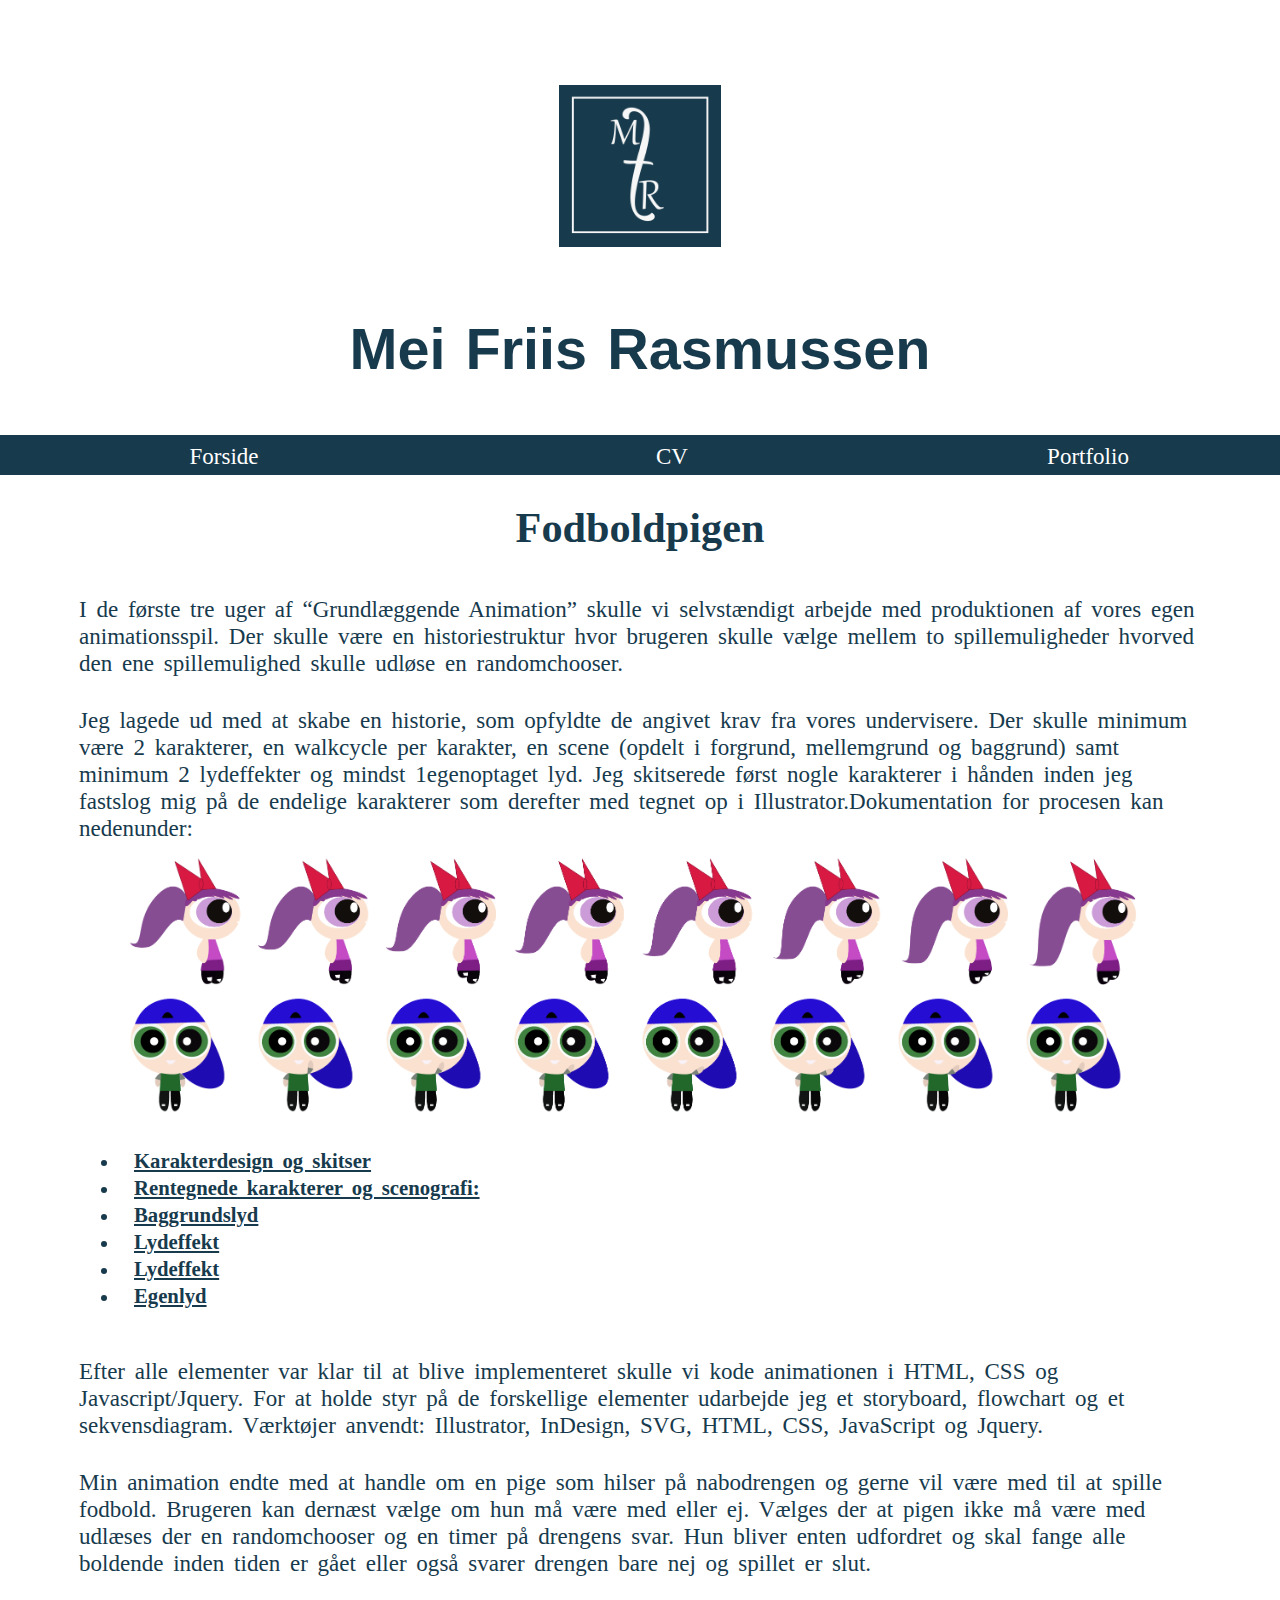
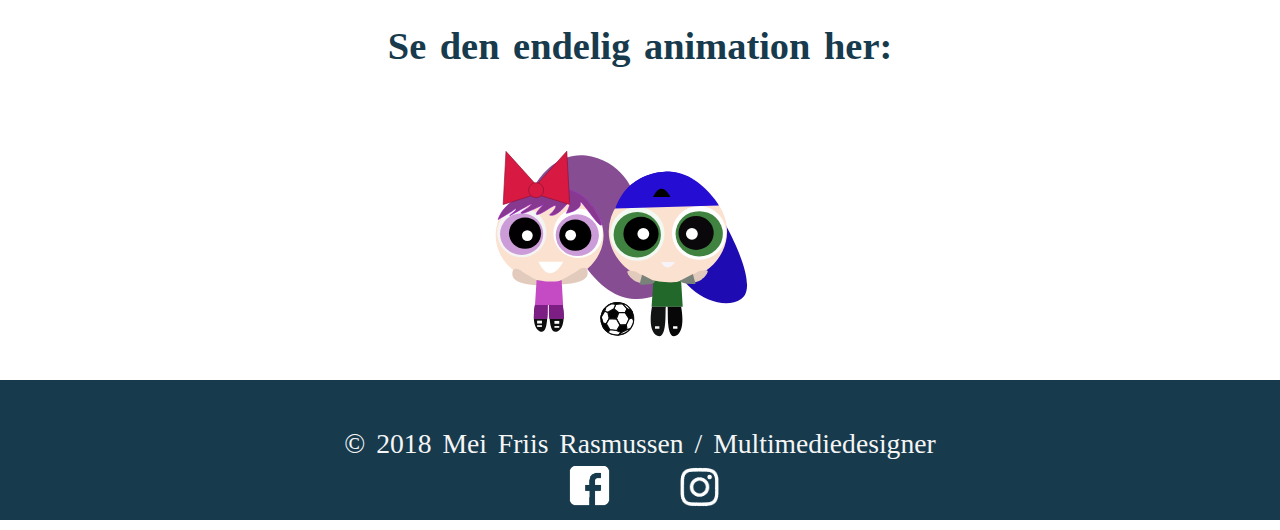
==== animation.html @ e2d02af9 "cph" ====
<!DOCTYPE html>
<html lang="DA">

<head>
    <meta charset="utf-8">
    <meta name="viewport" content="width=device-width, initial-scale=1.0">
    <title>KEA:PORTFOLIO</title>
    <link rel="stylesheet" href="stylesheet.css">




    <link rel="apple-touch-icon" sizes="180x180" href="/apple-touch-icon.png">
    <link rel="icon" type="image/png" sizes="32x32" href="favicons/favicon-32x32.png">
    <link rel="icon" type="image/png" sizes="16x16" href="favicons/favicon-16x16.png">
    <link rel="manifest" href="/manifest.json">
    <link rel="mask-icon" href="/safari-pinned-tab.svg" color="#5bbad5">
    <meta name="theme-color" content="#ffffff">


</head>



<body>

    <header>


        <div class="logo">

            <img src="img/Logo.png" alt="ikon">

        </div>

        <div class="title">
            <h1>Mei Friis Rasmussen </h1>

        </div>



        <div class="navbar">
            <a href="index.html">Forside</a>
            <a href="cv.html">CV</a>
            <div id="portfolio1">
                <a href="portfolio.html">  <button class="portbtn">Portfolio
                </button>
</a>
                <div class="port_content">
                    <a href="html.html"> Stilartsite</a>
                    <a href="virksomhed.html">Virksomhedsvideo </a>
                    <a href="redesign.html">Redesign</a>
                    <a href="cph.html">CPH DOX</a>
                    <a href="animation.html">Animation</a>
                    <a href="sexogsamfund.html">Sex Og Samfund</a>
                    <a href="ux.html">KEAFRIDAY</a>
                    <a href="Republikken.html">Republikken</a>


                </div>
            </div>
        </div>



        <div class="dropdown">
            <button class="dropbtn"> <img src ="img/dropdown.svg" alt="knap"></button>
            <div class="dropdown-content">

                <a href="index.html">Forside </a>
                <a href="cv.html">CV</a>
                <a href="portfolio.html"> Portfolio</a>

                <a href="html.html"> Stilartsite</a>
                <a href="virksomhed.html"> Virksomhedsvideo</a>

                <a href="cph.html"> CPH DOX: EVERYDAY</a>
                <a href="animation.html"> Animation</a>
                <a href="sexogsamfund.html"> Sex og Samfund</a>
                <a href="ux.html"> KEA FRIDAY</a>
                <a href="Republikken.html"> Republikken</a>



            </div>
        </div>
    </header>





    <section id="animation">

        <h1> Fodboldpigen </h1>
        <div class="animationtekst">
            <p> I de første tre uger af “Grundlæggende Animation” skulle vi selvstændigt arbejde med produktionen af vores egen animationsspil. Der skulle være en historiestruktur hvor brugeren skulle vælge mellem to spillemuligheder hvorved den ene spillemulighed skulle udløse en randomchooser.
            </p>

            <p> Jeg lagede ud med at skabe en historie, som opfyldte de angivet krav fra vores undervisere. Der skulle minimum være 2 karakterer, en walkcycle per karakter, en scene (opdelt i forgrund, mellemgrund og baggrund) samt minimum 2 lydeffekter og mindst 1egenoptaget lyd. Jeg skitserede først nogle karakterer i hånden inden jeg fastslog mig på de endelige karakterer som derefter med tegnet op i Illustrator.Dokumentation for procesen kan nedenunder:


            </p>

            <div class="spritesheet">

                <img src="animation/walk.png" alt="pige">
                <img src="animation/walk1.png" alt="dreng">


            </div>


            <div class="liste">
                <ul>
                    <li> <a href="animation/karakterdesign.pdf" target="_blank"><b> Karakterdesign og skitser</b>
                    </a> </li>


                    <li> <a href="animation/scene.pdf" target="_blank"><b> Rentegnede karakterer og scenografi:</b>
                    </a> </li>

                    <li> <a href="animation/baggrundslyd-.mp3" target="_blank"><b>Baggrundslyd</b></a></li>

                    <li>
                        <a href="animation/cry.mp3" target="_blank">  <b>Lydeffekt</b></a> </li>

                    <li>
                        <a href="animation/yay.mp3" target="_blank">  <b>Lydeffekt</b></a>
                    </li>
                    <li>
                        <a href="animation/heji.wav" target="_blank">  <b>Egenlyd</b></a>

                    </li>
                </ul>


            </div>


            <p> Efter alle elementer var klar til at blive implementeret skulle vi kode animationen i HTML, CSS og Javascript/Jquery. For at holde styr på de forskellige elementer udarbejde jeg et storyboard, flowchart og et sekvensdiagram. Værktøjer anvendt: Illustrator, InDesign, SVG, HTML, CSS, JavaScript og Jquery.
            </p>

            <p> Min animation endte med at handle om en pige som hilser på nabodrengen og gerne vil være med til at spille fodbold. Brugeren kan dernæst vælge om hun må være med eller ej. Vælges der at pigen ikke må være med udlæses der en randomchooser og en timer på drengens svar. Hun bliver enten udfordret og skal fange alle boldende inden tiden er gået eller også svarer drengen bare nej og spillet er slut.
            </p>
        </div>



        <div class="finalanimation">

            <h2> Se den endelig animation her:</h2>
            <a href="http://meifriis.com/kea/02-animation/020304/" target="_blank">              <img src="animation/ani.svg" alt="animation">
  </a>







        </div>

    </section>

    <footer>
        <div class="content_box navn">
            <p>© 2018 Mei Friis Rasmussen / Multimediedesigner</p>
        </div>
        <div class="content_box facebook"><a href="https://www.facebook.com/MeiFriisRasmussen" target="_blank">
                    <img alt="facebook" src="img/facebook.png">
                </a></div>
        <div class="content_box instagram"> <a href="https://www.instagram.com/Meifriis/" target="_blank">
                    <img alt="instagram" src="img/insta.png">
                </a></div>

    </footer>
</body>

</html>
---- stylesheet.css ----
* {
    box-sizing: border-box;
}

body {
    margin: 0;
    padding: 0;
    font-family: 'Rokkitt', serif;
    font-size: 1.2em;
    word-spacing: 4px;
    color: #173a4d;
}


.title h1 {
    height: auto;
    text-align: center;
    color: #173a4d;
    font-family: 'Playball',
    sans-serif;
    font-size: 3em;
    padding: 15px;

}

.logo {
    margin-top: 70px;
}

.logo img {
    width: 15%;
    margin: 0 auto;
    display: block;
    padding: 15px;
}



/******MENU************/

.navbar {
    overflow: hidden;
    background-color: #173a4d;
    font-family: 'Open Sans', sans-serif;
    display: flex;
    text-align: center;
    height: 40px;
}

.navbar a {
    float: left;
    font-size: 23px;
    color: white;
    text-align: center;
    padding: 14px 15px;
    text-decoration: none;
    width: 30vw;
    margin-top: -5px;
}

#portfolio1 {
    float: left;
    overflow: hidden;
}

.portbtn {
    margin-top: -60px;
}

#portfolio1 .portbtn {
    font-size: 23px;
    border: none;
    outline: none;
    color: white;
    padding: 14px 15px;
    background-color: inherit;
    font-family: 'Rokkitt', serif;


}

.navbar a:hover,
.portfolio1:hover .portbtn {
    background-color: #5d6f7d;

}

.port_content {
    display: none;
    position: absolute;
    background-color: #173a4d;
    z-index: 1;
    margin-top: 40px;
    margin-left: 100px;
}

.port_content a {
    float: none;
    color: whitesmoke;
    padding: 14px 16px;
    text-decoration: none;
    display: block;
    text-align: left;
    width: 20.6vw;
}

.port_content a:hover {
    background-color: #5d6f7d;
}

#portfolio1:hover .port_content {
    display: block;
}


/*-------- DROPDOWN ---------- */

.dropdown-content {
    display: none;
    position: absolute;
    background-color: #ffffff;
    font-family: 'Rokkitt', serif;
    min-width: 160px;
    box-shadow: 0px 4px 8px 0px rgba(0, 0, 0, 0.2);
    padding: 12px 16px;
    z-index: 1;
}


/* Style The Dropdown Button */

.dropbtn {
    background-color: #173a4d;
    padding: 16px;
    font-size: 16px;
    cursor: pointer;
}


/* The container <div> - needed to position the dropdown content */

.dropdown {
    position: relative;
    display: inline-block;
}


/* Dropdown Content (Hidden by Default) */

.dropdown-content {
    display: none;
    position: absolute;
    background-color: #ffffff;
    min-width: 160px;
    z-index: 1;


}


/* Links inside the dropdown */

.dropdown-content a {
    color: black;
    padding: 12px 16px;
    display: block;

}


/* Change color of dropdown links on hover */

.dropdown-content a:hover {
    background-color: #ffffff
}


/* Show the dropdown menu on hover */

.dropdown:hover .dropdown-content {
    display: block;
}


/* Change the background color of the dropdown button when the dropdown content is shown */

.dropdown:hover .dropbtn {
    background-color: #173a4d;
}




/*--------- NAVIGATION MENU -------*/

/*--------- DROPDOWN MENU ----------*/

.dropbtn {
    background-color: #173a4d;
    color: white;
    padding: 16px;
    width: 113px;
    border: none;
    cursor: pointer;
    font-size: 1.5em;
    text-align: left;
    font-family: 'Rokkitt', serif;
}



/*------ DROPDOWN CONTAINER -------*/

.dropdown {
    position: fixed;
    display: inline-block;
    width: 100%;
    top: 0;
    background-color: #173a4d;
    z-index: 1;
}

.dropdown ul {
    background-color: #173a4d;
    list-style-type: none;
    text-align: left;
}


/*-------- DROPDOWN INDHOLD -------*/

.dropdown-content {
    display: none;
    position: absolute;
    background-color: #173a4d;
    min-width: 100px;
    z-index: 1;
}

.dropdown-content a {
    color: #ffffff;
    padding: 10px;
    width: 200px;
    display: block;
}

.dropdown-content a:hover {
    background-color: #ffffff;
    color: #5d6f7d;
}

.dropdown:hover .dropdown-content {
    display: block;
}

/*-------- Media Queries ---------- */

@media all and (max-width: 824px) {
    .navbar {
        display: none;
    }

}

v @media all and (max-width: 824px) {
    nav ul {
        display: none;
    }
    nav select {
        display: inline-block;
    }
    body {
        margin-top: 80px;
    }
}

@media all and (min-width: 828px) {
    .dropdown {
        display: none;
    }
}

/*******logo********/

@media all and (max-width: 928px) {
    .logo img {
        width: 50%;
    }
}

@media all and (max-width: 400px) {
    .logo img {
        width: 50%;
    }
}


/********************FOOTER**********/

footer,
footer p {
    background-color: #173a4d;
    text-align: center;
    color: whitesmoke;
    font-family: 'Rokkitt', serif;
    font-size: 1.2em;
    padding: 10px;

}


footer {
    display: flex;
    flex-wrap: wrap;
    justify-content: center;
    width: 100%;
    height: 100%;
}

.facebook img {
    width: 7%;
}

.instagram img {
    width: 10%;
}

.content_box {
    height: 60px;
}

.facebook {
    flex-grow: 1;
    flex-basis: 100px;
    text-align: right;
    margin-left: 10px;
    width: 49%;
    padding: 15px;
}

.navn {
    width: 100%;
}

.instagram {
    flex-grow: 1;
    flex-basis: 100px;
    text-align: left;
    margin-right: 10px;
    width: 49%;
    padding: 15px;
}

/************************* CV********************'****/

.cv {
    display: flex;
    flex-wrap: wrap;
    color: #173a4d;
}

.ommig {
    flex-grow: 1;
    flex-basis: 300px;
    color: #173a4d;
    padding: 15px;

}


.ommig p,
h2 {
    font-family: 'Rokkitt', serif;
    font-size: 1.2em;
    word-spacing: 4px;
    background-color: white;
    color: #173a4d;
    text-align: left;

}

.mig {
    flex-grow: 1;
    flex-basis: 300px;
}

.mig img {
    width: 50%;
    border-top-right-radius: 20em;
    border-bottom-right-radius: 20em;
    border-top-left-radius: 20em;
    border-bottom-left-radius: 20em;
    padding: 15px;
    display: block;
    margin: 0 auto;
}


.tidslinje img {
    width: 50%;
    margin: 0 auto;
    display: block;
    padding: 15px;
}

/********************Portfolio***************/

#portfoliomappe h1 {
    font-family: 'Rokkitt', serif;
    font-size: 2.2em;
    word-spacing: 4px;
    text-align: center;
    width: 100%;
}


.portflex {
    display: flex;
    flex-wrap: wrap;
}

.portflex a {
    flex-grow: 1;
    flex-basis: 300px;
}

.portflex img {
    width: 100%;
    transition: all 0.5s ease;
    padding: 15px;

}

.portflex img:hover {
    transform: scale(1.1);
}

/********WEBDESIGN********/

#splash h1 {
    text-align: center;
    font-size: 2.2em;
}

.moodboards {
    display: flex;
    flex-wrap: wrap;
}

.mood img {
    width: 40vw;
    margin: 0 auto;
    display: block;

}

.mood {
    flex-grow: 1;
    flex-basis: 400px;
    padding: 15px;
}

.mood2 img {
    width: 40vw;
    margin: 0 auto;
    display: block;
}

.mood2 {
    flex-grow: 1;
    flex-basis: 400px;
    padding: 15px;
}

b {
    font-family: 'Rokkitt', serif;
    font-size: 0.9em;
    word-spacing: 4px;
}


.del1 {
    width: 100%;
}


.del1 p {
    margin: auto;
    padding: 15px;
    font-size: 1.2em;
    width: 90%;

}

.del2 {
    width: 100%;
}


.del2 p {
    margin: auto;
    padding: 15px;
    font-size: 1.2em;
    width: 90%;

}

.styletile img {
    width: 60%;
    margin: 0 auto;
    display: block;
    padding: 15px;
}


.final h2 {
    text-align: center;
    font-size: 2em;
}

.final {
    transition: all 0.2s ease;

}

.final img {
    width: 25%;
    margin: 0 auto;
    display: block;
    padding: 15px;
}


.final img:hover {
    transform: scale(1.1);
}



/**********VIDEO************/

#pilotprojekt h2 {
    text-align: center;
    font-family: 'Rokkitt', serif;
    font-size: 2.2em;
    word-spacing: 4px;
}

.video {
    width: 100%;
}

.video p {
    text-align: justify;
    font-family: 'Rokkitt', serif;
    word-spacing: 4px;
    font-size: 1.2em;
    width: 90%;
    margin: auto;
    padding: 15px;

}

.veneklinikken {
    width: 100%;
    height: 100%;
    text-align: center;
    padding: 15px;

}

@media all and (max-width: 624px) {
    .veneklinikken iframe {
        width: 100%;
        height: 58.2vw;
    }

}

/********** REDESIGN*********/

.flex_redesign {
    display: flex;
    flex-wrap: ;
}

#redesign h1 {
    text-align: center;
    font-size: 2.2em;
}


.redesign {
    width: 100%;
}

.redesign p,
a {
    text-align: inherit;
    color: #173a4d;
    font-family: 'Rokkitt', serif;
    font-size: 1.2em;
    word-spacing: 4px;
    width: 90%;
    margin: auto;
    padding: 15px;


}

.re_styletile {
    text-align: center;
}


.com h2 {
    text-align: center;
    font-family: 'Rokkitt', serif;
    font-size: 2em;
    word-spacing: 4px;

}


.com img {
    width: 25%;
    display: block;
    margin: 0 auto;
    transition: all 0.2s ease;
    padding: 15px;

}

.com img:hover {
    transform: scale(1.1);
}



/***********CPH DOX**********/

.cphlogo img {
    margin: 0 auto;
    display: block;
    width: 45%;
}

.cphtekst {
    width: 100%;
}

.cphtekst p {
    font-family: 'Rokkitt', serif;
    font-size: 1.2em;
    word-spacing: 4px;
    width: 90%;
    margin: auto;
    padding: 15px;


}

.cphdox {
    text-align: center;
    padding: 15px;
}

.cphdox {
    width: 100%;
    height: 100%;
    text-align: center;
    padding: 15px;

}

@media all and (max-width: 624px) {
    .cphdox iframe {
        width: 100%;
        height: 58.2vw;
    }

}

/***********ANIMATON******************/

#animation h1 {
    font-size: 2.2em;
    text-align: center;
}

a {
    text-align: center;
}

.animationtekst {
    width: 100%;
}


.spritesheet img {
    width: 80%;
    margin: 0 auto;
    display: block;
}

.liste {
    width: 100%;
}

.liste {
    width: 90%;
    margin: auto;
    padding: 15px;
}

.animationtekst p {
    width: 90%;
    margin: auto;
    font-size: 1.2em;
    padding: 15px;
}

.finalanimation h2 {
    text-align: center;
    font-size: 2em;
}

.finalanimation img {
    margin: 0 auto;
    display: block;
    transition: all 0.2s ease;
    padding: 15px;
    width: 25%;

}


.finalanimation img:hover {
    transform: scale(1.1);
}


/******SEX OG SAMFUND******/

.privatsnak img {
    margin: 0 auto;
    display: block;
    width: 20%;
    padding: 15px;
}


.stekst {
    width: 100%;
}

.stekst p {
    width: 90%;
    margin: auto;
    font-size: 1.2em;
    padding: 15px;
}

.ssfinal img {
    width: 20%;
    margin: 0 auto;
    display: block;
    transition: all 0.2s ease;


}

.ssfinal h2 {
    text-align: center;
    font-size: 1.9em;
}

.ssfinal img:hover {
    transform: scale(1.1);



}
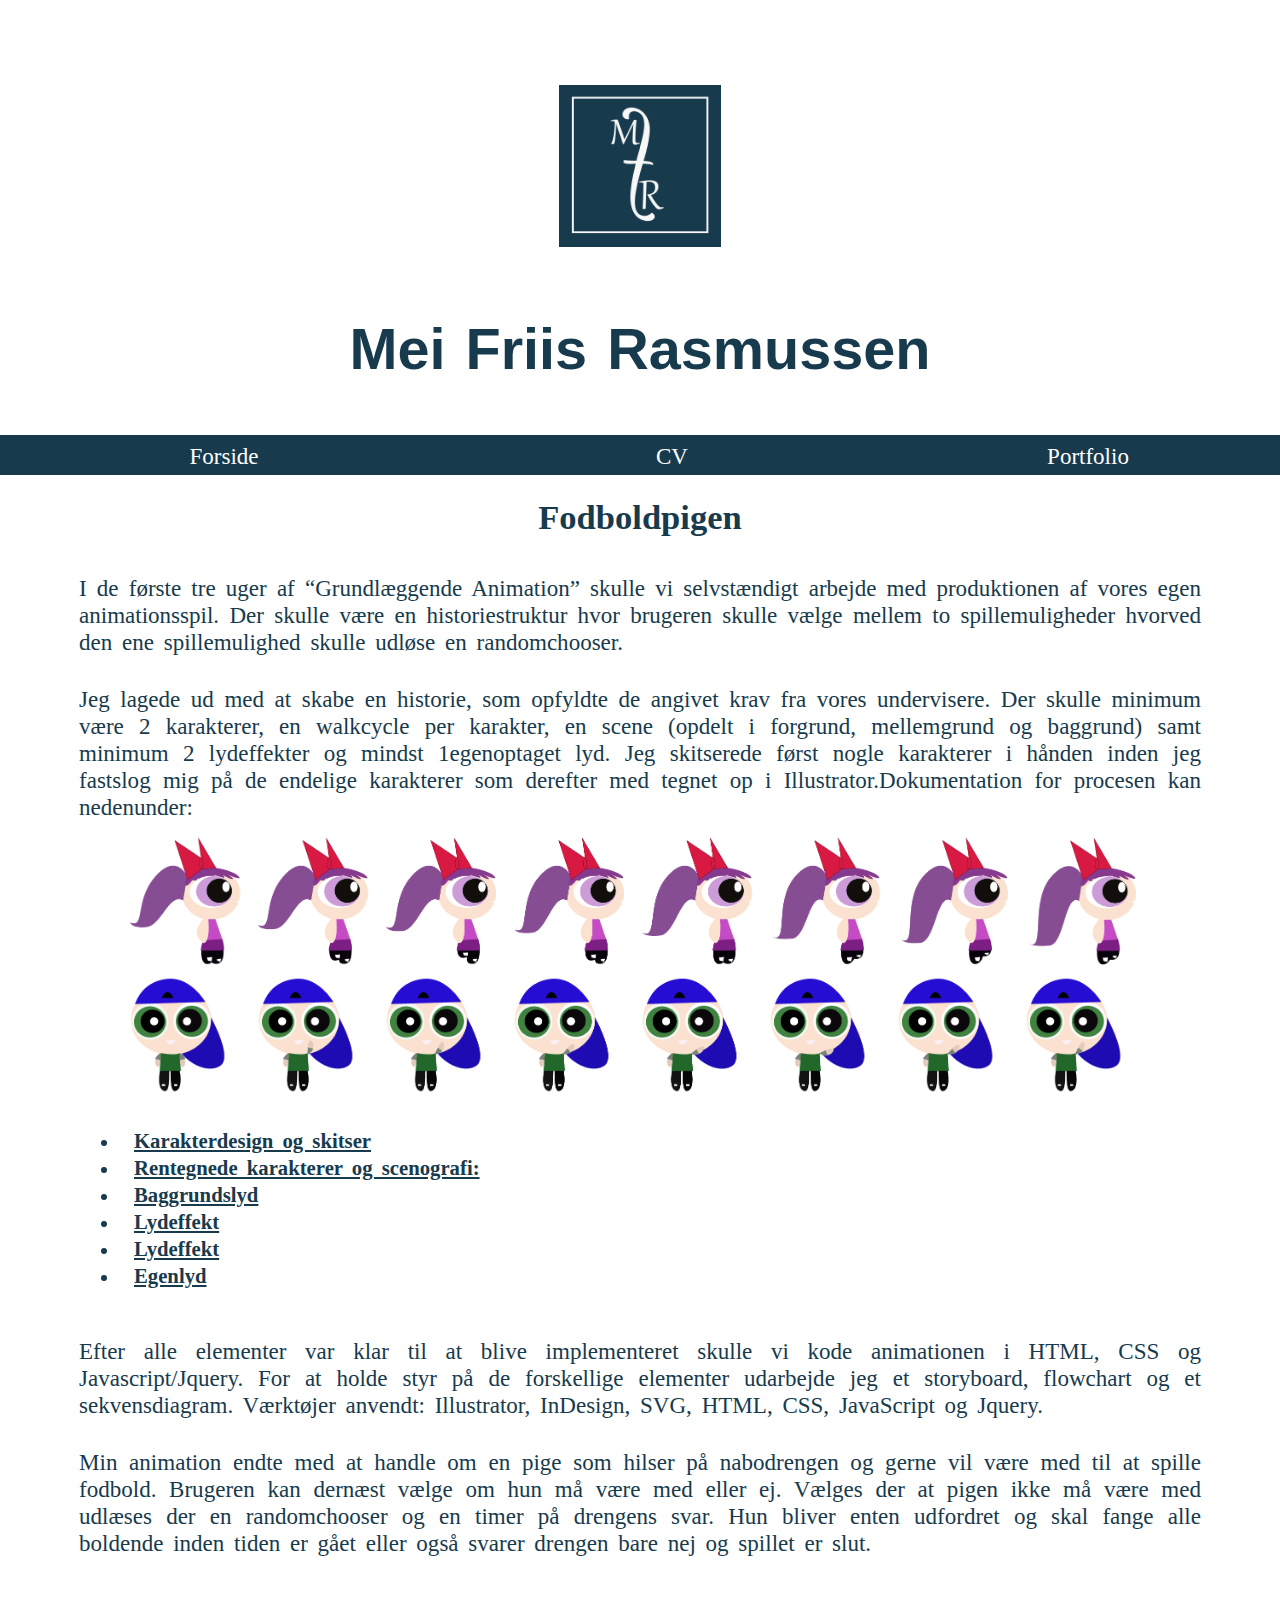
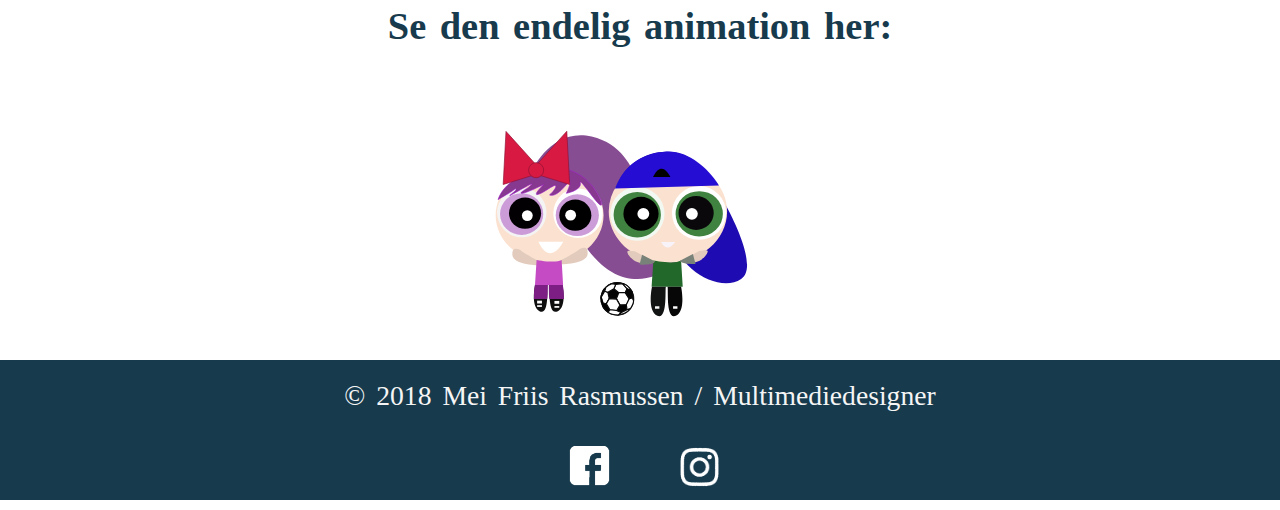
==== commit fd039dcf: "menu" ====
--- a/animation.html
+++ b/animation.html
@@ -42,11 +42,10 @@
 
         <div class="navbar">
             <a href="index.html">Forside</a>
-            <a href="cv.html">CV</a>
+            <a href="index.html#cv">CV</a>
             <div id="portfolio1">
-                <a href="portfolio.html">  <button class="portbtn">Portfolio
-                </button>
-</a>
+                <a href="index.html#portfoliomappe">  <button class="portbtn">Portfolio
+                </button></a>
                 <div class="port_content">
                     <a href="html.html"> Stilartsite</a>
                     <a href="virksomhed.html">Virksomhedsvideo </a>
@@ -69,8 +68,8 @@
             <div class="dropdown-content">
 
                 <a href="index.html">Forside </a>
-                <a href="cv.html">CV</a>
-                <a href="portfolio.html"> Portfolio</a>
+                <a href="index.html#cv">CV</a>
+                <a href="index.html#portfoliomappe"> Portfolio</a>
 
                 <a href="html.html"> Stilartsite</a>
                 <a href="virksomhed.html"> Virksomhedsvideo</a>
@@ -86,8 +85,6 @@
             </div>
         </div>
     </header>
-
-
 
 
 
--- a/stylesheet.css
+++ b/stylesheet.css
@@ -10,6 +10,42 @@
     word-spacing: 4px;
     color: #173a4d;
 }
+
+/************ FONT*************/
+
+p {
+    text-align: justify;
+    font-family: 'Rokkitt', serif;
+    word-spacing: 4px;
+    font-size: 1.2em;
+    width: 90%;
+    margin: auto;
+    padding: 15px;
+}
+
+
+h1 {
+    font-family: 'Rokkitt', serif;
+    font-size: 1.8em;
+    text-align: center;
+    width: 100%;
+}
+
+
+h2 {
+    font-family: 'Rokkitt', serif;
+    font-size: 2em;
+    text-align: center;
+    width: 100%;
+}
+
+h3 {
+    font-family: 'Rokkitt', serif;
+    font-size: 1.7em;
+    text-align: center;
+    width: 100%;
+}
+
 
 
 .title h1 {
@@ -22,6 +58,30 @@
     padding: 15px;
 
 }
+
+
+
+b {
+    font-family: 'Rokkitt', serif;
+    font-size: 0.9em;
+    word-spacing: 4px;
+}
+
+
+
+a {
+    text-align: inherit;
+    color: #173a4d;
+    font-family: 'Rokkitt', serif;
+    font-size: 1.2em;
+    word-spacing: 4px;
+    width: 90%;
+    margin: auto;
+    padding: 15px;
+}
+
+
+/******LOGO***********/
 
 .logo {
     margin-top: 70px;
@@ -295,6 +355,7 @@
 }
 
 
+
 /********************FOOTER**********/
 
 footer,
@@ -305,7 +366,6 @@
     font-family: 'Rokkitt', serif;
     font-size: 1.2em;
     padding: 10px;
-
 }
 
 
@@ -351,6 +411,9 @@
     padding: 15px;
 }
 
+
+
+
 /************************* CV********************'****/
 
 .cv {
@@ -368,24 +431,14 @@
 }
 
 
-.ommig p,
-h2 {
-    font-family: 'Rokkitt', serif;
-    font-size: 1.2em;
-    word-spacing: 4px;
-    background-color: white;
-    color: #173a4d;
-    text-align: left;
-
-}
-
 .mig {
     flex-grow: 1;
     flex-basis: 300px;
+    padding-top: 100px;
 }
 
 .mig img {
-    width: 50%;
+    width: 60%;
     border-top-right-radius: 20em;
     border-bottom-right-radius: 20em;
     border-top-left-radius: 20em;
@@ -403,6 +456,8 @@
     padding: 15px;
 }
 
+
+
 /********************Portfolio***************/
 
 #portfoliomappe h1 {
@@ -435,12 +490,9 @@
     transform: scale(1.1);
 }
 
+
+
 /********WEBDESIGN********/
-
-#splash h1 {
-    text-align: center;
-    font-size: 2.2em;
-}
 
 .moodboards {
     display: flex;
@@ -451,7 +503,6 @@
     width: 40vw;
     margin: 0 auto;
     display: block;
-
 }
 
 .mood {
@@ -472,38 +523,17 @@
     padding: 15px;
 }
 
-b {
-    font-family: 'Rokkitt', serif;
-    font-size: 0.9em;
-    word-spacing: 4px;
-}
-
 
 .del1 {
     width: 100%;
 }
 
 
-.del1 p {
-    margin: auto;
-    padding: 15px;
-    font-size: 1.2em;
-    width: 90%;
-
-}
 
 .del2 {
     width: 100%;
 }
 
-
-.del2 p {
-    margin: auto;
-    padding: 15px;
-    font-size: 1.2em;
-    width: 90%;
-
-}
 
 .styletile img {
     width: 60%;
@@ -512,12 +542,6 @@
     padding: 15px;
 }
 
-
-.final h2 {
-    text-align: center;
-    font-size: 2em;
-}
-
 .final {
     transition: all 0.2s ease;
 
@@ -536,29 +560,10 @@
 }
 
 
-
 /**********VIDEO************/
 
-#pilotprojekt h2 {
-    text-align: center;
-    font-family: 'Rokkitt', serif;
-    font-size: 2.2em;
-    word-spacing: 4px;
-}
-
 .video {
     width: 100%;
-}
-
-.video p {
-    text-align: justify;
-    font-family: 'Rokkitt', serif;
-    word-spacing: 4px;
-    font-size: 1.2em;
-    width: 90%;
-    margin: auto;
-    padding: 15px;
-
 }
 
 .veneklinikken {
@@ -577,6 +582,8 @@
 
 }
 
+
+
 /********** REDESIGN*********/
 
 .flex_redesign {
@@ -584,43 +591,13 @@
     flex-wrap: ;
 }
 
-#redesign h1 {
-    text-align: center;
-    font-size: 2.2em;
-}
-
-
 .redesign {
     width: 100%;
 }
 
-.redesign p,
-a {
-    text-align: inherit;
-    color: #173a4d;
-    font-family: 'Rokkitt', serif;
-    font-size: 1.2em;
-    word-spacing: 4px;
-    width: 90%;
-    margin: auto;
-    padding: 15px;
-
-
-}
-
 .re_styletile {
     text-align: center;
 }
-
-
-.com h2 {
-    text-align: center;
-    font-family: 'Rokkitt', serif;
-    font-size: 2em;
-    word-spacing: 4px;
-
-}
-
 
 .com img {
     width: 25%;
@@ -628,7 +605,6 @@
     margin: 0 auto;
     transition: all 0.2s ease;
     padding: 15px;
-
 }
 
 .com img:hover {
@@ -649,16 +625,6 @@
     width: 100%;
 }
 
-.cphtekst p {
-    font-family: 'Rokkitt', serif;
-    font-size: 1.2em;
-    word-spacing: 4px;
-    width: 90%;
-    margin: auto;
-    padding: 15px;
-
-
-}
 
 .cphdox {
     text-align: center;
@@ -681,12 +647,9 @@
 
 }
 
+
+
 /***********ANIMATON******************/
-
-#animation h1 {
-    font-size: 2.2em;
-    text-align: center;
-}
 
 a {
     text-align: center;
@@ -713,17 +676,6 @@
     padding: 15px;
 }
 
-.animationtekst p {
-    width: 90%;
-    margin: auto;
-    font-size: 1.2em;
-    padding: 15px;
-}
-
-.finalanimation h2 {
-    text-align: center;
-    font-size: 2em;
-}
 
 .finalanimation img {
     margin: 0 auto;
@@ -740,6 +692,8 @@
 }
 
 
+
+
 /******SEX OG SAMFUND******/
 
 .privatsnak img {
@@ -754,30 +708,81 @@
     width: 100%;
 }
 
-.stekst p {
-    width: 90%;
-    margin: auto;
-    font-size: 1.2em;
-    padding: 15px;
-}
+
 
 .ssfinal img {
     width: 20%;
     margin: 0 auto;
     display: block;
     transition: all 0.2s ease;
-
-
-}
-
-.ssfinal h2 {
-    text-align: center;
-    font-size: 1.9em;
 }
 
 .ssfinal img:hover {
     transform: scale(1.1);
-
-
-
-}
+}
+
+
+/******KEAFRIDAY******/
+
+.keaapp img {
+    width: 70%;
+    margin: 0 auto;
+    display: block;
+}
+
+
+.finalkea img {
+    width: 100%;
+    margin: 0 auto;
+    display: block;
+    padding: 15px;
+    transition: all 0.2s ease;
+}
+
+.finalkea img:hover {
+    transform: scale(1.1);
+}
+
+.finalkea {
+    width: 10%;
+    margin: 0 auto;
+    display: block;
+}
+
+
+
+/*************REPUBLIKKEN*******/
+
+.republikken img {
+    width: 10%;
+    margin: 0 auto;
+    display: block;
+
+}
+
+
+.flexrep {
+    display: flex;
+    flex-wrap: wrap;
+}
+
+.flexrep img {
+    flex-basis: 300px;
+    flex-grow: 1;
+    width: 10%;
+    height: 100%;
+
+}
+
+.finallapp img {
+    margin: 0 auto;
+    display: block;
+    width: 10%;
+    transition: all 0.2s ease;
+
+
+}
+
+.finallapp img:hover {
+    transform: scale(1.1);
+}
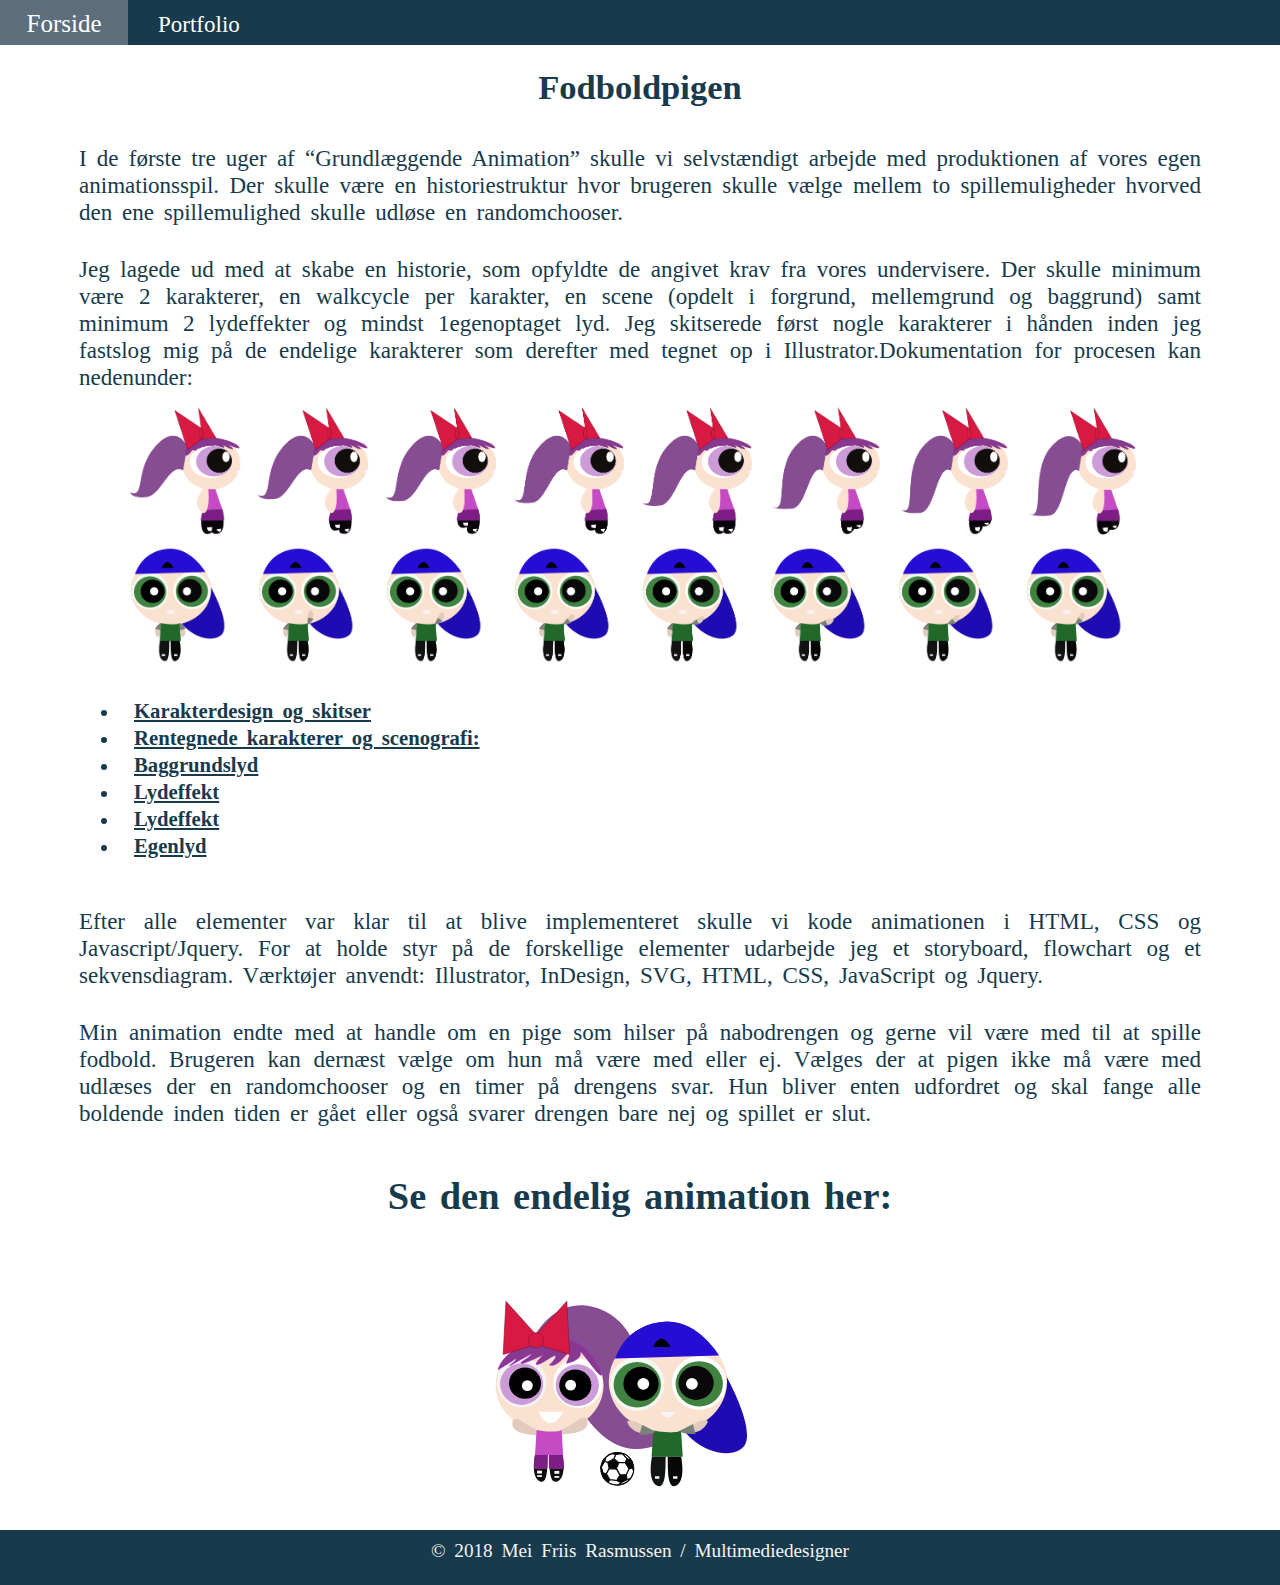
==== commit 58f505f9: "menu" ====
--- a/animation.html
+++ b/animation.html
@@ -27,25 +27,14 @@
     <header>
 
 
-        <div class="logo">
-
-            <img src="img/Logo.png" alt="ikon">
-
-        </div>
-
-        <div class="title">
-            <h1>Mei Friis Rasmussen </h1>
-
-        </div>
-
-
 
         <div class="navbar">
+
             <a href="index.html">Forside</a>
-            <a href="index.html#cv">CV</a>
             <div id="portfolio1">
                 <a href="index.html#portfoliomappe">  <button class="portbtn">Portfolio
-                </button></a>
+                </button>
+</a>
                 <div class="port_content">
                     <a href="html.html"> Stilartsite</a>
                     <a href="virksomhed.html">Virksomhedsvideo </a>
@@ -55,6 +44,7 @@
                     <a href="sexogsamfund.html">Sex Og Samfund</a>
                     <a href="ux.html">KEAFRIDAY</a>
                     <a href="Republikken.html">Republikken</a>
+                    <a href="mere.html"> Ekstra</a>
 
 
                 </div>
@@ -80,6 +70,7 @@
                 <a href="ux.html"> KEA FRIDAY</a>
                 <a href="Republikken.html"> Republikken</a>
 
+                <a href="mere.html"> Ekstra</a>
 
 
             </div>
@@ -161,18 +152,11 @@
 
     </section>
 
+
     <footer>
-        <div class="content_box navn">
-            <p>© 2018 Mei Friis Rasmussen / Multimediedesigner</p>
-        </div>
-        <div class="content_box facebook"><a href="https://www.facebook.com/MeiFriisRasmussen" target="_blank">
-                    <img alt="facebook" src="img/facebook.png">
-                </a></div>
-        <div class="content_box instagram"> <a href="https://www.instagram.com/Meifriis/" target="_blank">
-                    <img alt="instagram" src="img/insta.png">
-                </a></div>
+        © 2018 Mei Friis Rasmussen / Multimediedesigner
+    </footer>
 
-    </footer>
 </body>
 
 </html>
--- a/stylesheet.css
+++ b/stylesheet.css
@@ -81,41 +81,63 @@
 }
 
 
-/******LOGO***********/
-
-.logo {
-    margin-top: 70px;
-}
-
-.logo img {
-    width: 15%;
-    margin: 0 auto;
-    display: block;
-    padding: 15px;
-}
-
-
-
-/******MENU************/
+#splash img {
+    width: 100vw;
+    height: 48vw;
+    margin: 0 auto;
+    display: block;
+}
+
+
+
+/******MENU FORSIDE**********/
+
+.navbar1 {
+    overflow: hidden;
+    background-color: #173a4d;
+    display: flex;
+    height: 40px;
+    position: fixed;
+    width: 100%;
+}
+
+
+
+.navbar1 a {
+    font-size: 23px;
+    color: white;
+    text-align: center;
+    padding: 14px 15px;
+    text-decoration: none;
+    margin-top: -5px;
+}
+
+
+
+.navbar1 a:hover {
+    background-color: #5d6f7d;
+
+}
+
+
+/******MENU**********/
 
 .navbar {
     overflow: hidden;
     background-color: #173a4d;
-    font-family: 'Open Sans', sans-serif;
-    display: flex;
-    text-align: center;
-    height: 40px;
+    height: 45px;
+    flex-grow: 1;
+    flex-basis: 200px;
 }
 
 .navbar a {
     float: left;
-    font-size: 23px;
+    font-size: 25px;
     color: white;
-    text-align: center;
-    padding: 14px 15px;
     text-decoration: none;
-    width: 30vw;
+    width: 128px;
     margin-top: -5px;
+    text-align: center;
 }
 
 #portfolio1 {
@@ -125,7 +147,9 @@
 
 .portbtn {
     margin-top: -60px;
-}
+
+}
+
 
 #portfolio1 .portbtn {
     font-size: 23px;
@@ -135,8 +159,6 @@
     padding: 14px 15px;
     background-color: inherit;
     font-family: 'Rokkitt', serif;
-
-
 }
 
 .navbar a:hover,
@@ -151,7 +173,8 @@
     background-color: #173a4d;
     z-index: 1;
     margin-top: 40px;
-    margin-left: 100px;
+    margin-left: 0px;
+
 }
 
 .port_content a {
@@ -166,6 +189,8 @@
 
 .port_content a:hover {
     background-color: #5d6f7d;
+    width: 100%;
+
 }
 
 #portfolio1:hover .port_content {
@@ -174,86 +199,17 @@
 
 
 /*-------- DROPDOWN ---------- */
+
+/*--------- DROPDOWN MENU ----------*/
 
 .dropdown-content {
     display: none;
     position: absolute;
-    background-color: #ffffff;
-    font-family: 'Rokkitt', serif;
-    min-width: 160px;
-    box-shadow: 0px 4px 8px 0px rgba(0, 0, 0, 0.2);
-    padding: 12px 16px;
+    background-color: #173a4d;
+    min-width: 100px;
     z-index: 1;
 }
 
-
-/* Style The Dropdown Button */
-
-.dropbtn {
-    background-color: #173a4d;
-    padding: 16px;
-    font-size: 16px;
-    cursor: pointer;
-}
-
-
-/* The container <div> - needed to position the dropdown content */
-
-.dropdown {
-    position: relative;
-    display: inline-block;
-}
-
-
-/* Dropdown Content (Hidden by Default) */
-
-.dropdown-content {
-    display: none;
-    position: absolute;
-    background-color: #ffffff;
-    min-width: 160px;
-    z-index: 1;
-
-
-}
-
-
-/* Links inside the dropdown */
-
-.dropdown-content a {
-    color: black;
-    padding: 12px 16px;
-    display: block;
-
-}
-
-
-/* Change color of dropdown links on hover */
-
-.dropdown-content a:hover {
-    background-color: #ffffff
-}
-
-
-/* Show the dropdown menu on hover */
-
-.dropdown:hover .dropdown-content {
-    display: block;
-}
-
-
-/* Change the background color of the dropdown button when the dropdown content is shown */
-
-.dropdown:hover .dropbtn {
-    background-color: #173a4d;
-}
-
-
-
-
-/*--------- NAVIGATION MENU -------*/
-
-/*--------- DROPDOWN MENU ----------*/
 
 .dropbtn {
     background-color: #173a4d;
@@ -267,72 +223,57 @@
     font-family: 'Rokkitt', serif;
 }
 
-
-
-/*------ DROPDOWN CONTAINER -------*/
-
-.dropdown {
-    position: fixed;
-    display: inline-block;
-    width: 100%;
-    top: 0;
-    background-color: #173a4d;
-    z-index: 1;
-}
-
-.dropdown ul {
-    background-color: #173a4d;
-    list-style-type: none;
-    text-align: left;
-}
-
-
-/*-------- DROPDOWN INDHOLD -------*/
-
-.dropdown-content {
-    display: none;
-    position: absolute;
-    background-color: #173a4d;
-    min-width: 100px;
-    z-index: 1;
-}
+.dropdown:hover .dropdown-content {
+    display: block;
+}
+
+.dropdown:hover .dropbtn {
+    background-color: #173a4d;
+}
+
 
 .dropdown-content a {
     color: #ffffff;
     padding: 10px;
     width: 200px;
     display: block;
-}
+    text-decoration: none;
+    text-align: left;
+
+}
+
 
 .dropdown-content a:hover {
     background-color: #ffffff;
     color: #5d6f7d;
 }
 
-.dropdown:hover .dropdown-content {
-    display: block;
+
+.dropdown {
+    position: fixed;
+    display: inline-block;
+    width: 100%;
+    top: 0;
+    background-color: #173a4d;
+}
+
+.dropdown ul {
+    background-color: #173a4d;
+    list-style-type: none;
+    text-align: left;
 }
 
 /*-------- Media Queries ---------- */
 
-@media all and (max-width: 824px) {
-    .navbar {
+@media all and (max-width: 828px) {
+    .navbar1 {
         display: none;
     }
-
-}
-
-v @media all and (max-width: 824px) {
-    nav ul {
-        display: none;
+    #splash img {
+        margin-top: 71px;
     }
-    nav select {
-        display: inline-block;
-    }
-    body {
-        margin-top: 80px;
-    }
-}
+}
+
 
 @media all and (min-width: 828px) {
     .dropdown {
@@ -340,21 +281,6 @@
     }
 }
 
-/*******logo********/
-
-@media all and (max-width: 928px) {
-    .logo img {
-        width: 50%;
-    }
-}
-
-@media all and (max-width: 400px) {
-    .logo img {
-        width: 50%;
-    }
-}
-
-
 
 /********************FOOTER**********/
 
@@ -364,57 +290,24 @@
     text-align: center;
     color: whitesmoke;
     font-family: 'Rokkitt', serif;
-    font-size: 1.2em;
+    font-size: 1em;
     padding: 10px;
-}
-
-
-footer {
-    display: flex;
-    flex-wrap: wrap;
-    justify-content: center;
-    width: 100%;
-    height: 100%;
-}
-
-.facebook img {
-    width: 7%;
-}
-
-.instagram img {
-    width: 10%;
-}
-
-.content_box {
-    height: 60px;
-}
-
-.facebook {
-    flex-grow: 1;
-    flex-basis: 100px;
-    text-align: right;
-    margin-left: 10px;
-    width: 49%;
-    padding: 15px;
-}
-
-.navn {
-    width: 100%;
-}
-
-.instagram {
-    flex-grow: 1;
-    flex-basis: 100px;
-    text-align: left;
-    margin-right: 10px;
-    width: 49%;
-    padding: 15px;
-}
+    height: 55px;
+}
+
+
+
 
 
 
 
 /************************* CV********************'****/
+
+#cv {
+    display: none;
+    width: 100%;
+}
+
 
 .cv {
     display: flex;
@@ -424,7 +317,7 @@
 
 .ommig {
     flex-grow: 1;
-    flex-basis: 300px;
+    flex-basis: 500px;
     color: #173a4d;
     padding: 15px;
 
@@ -433,7 +326,7 @@
 
 .mig {
     flex-grow: 1;
-    flex-basis: 300px;
+    flex-basis: 500px;
     padding-top: 100px;
 }
 
@@ -458,20 +351,39 @@
 
 
 
+/****MOBIL****/
+
+@media all and (max-width: 400px) {
+    .mig img {
+        width: 60%;
+        margin-top: -20vw;
+    }
+
+    .tidslinje img {
+        width: 150vw;
+
+    }
+}
+
+
+
 /********************Portfolio***************/
 
-#portfoliomappe h1 {
-    font-family: 'Rokkitt', serif;
-    font-size: 2.2em;
-    word-spacing: 4px;
-    text-align: center;
-    width: 100%;
+#portfoliomappe {
+    display: none;
+    width: 100%;
+}
+
+.portbg {
+    background-color: #ffffff;
 }
 
 
 .portflex {
     display: flex;
     flex-wrap: wrap;
+    width: 80%;
+    margin: auto;
 }
 
 .portflex a {
@@ -482,7 +394,6 @@
 .portflex img {
     width: 100%;
     transition: all 0.5s ease;
-    padding: 15px;
 
 }
 
@@ -786,3 +697,23 @@
 .finallapp img:hover {
     transform: scale(1.1);
 }
+
+
+
+/*************EKSTRA********/
+
+.htbalm {
+    width: 100%;
+    height: 100%;
+    text-align: center;
+    padding: 15px;
+
+}
+
+@media all and (max-width: 624px) {
+    .htbalm iframe {
+        width: 100%;
+        height: 58.2vw;
+    }
+
+}
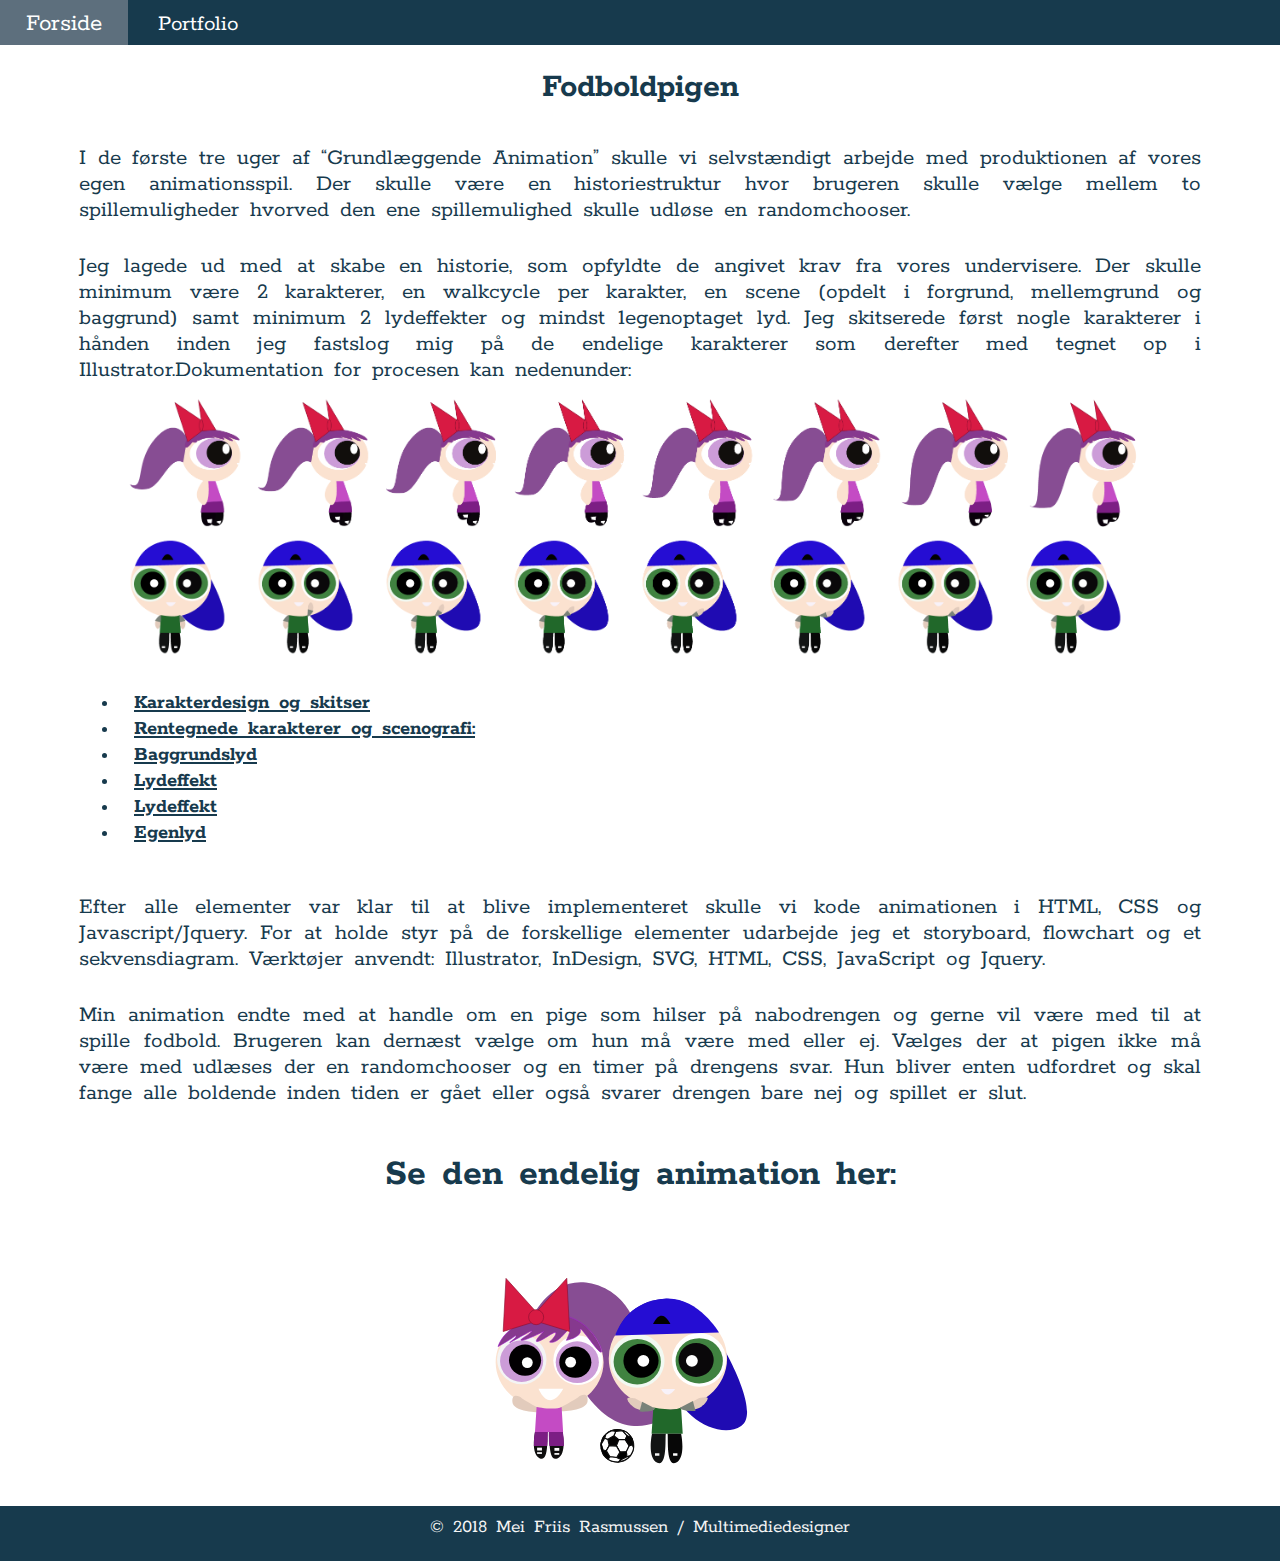
==== commit 3adebd9b: "media" ====
--- a/animation.html
+++ b/animation.html
@@ -15,6 +15,9 @@
     <link rel="icon" type="image/png" sizes="16x16" href="favicons/favicon-16x16.png">
     <link rel="manifest" href="/manifest.json">
     <link rel="mask-icon" href="/safari-pinned-tab.svg" color="#5bbad5">
+
+    <link href="https://fonts.googleapis.com/css?family=Rokkitt" rel="stylesheet">
+
     <meta name="theme-color" content="#ffffff">
 
 
--- a/stylesheet.css
+++ b/stylesheet.css
@@ -128,6 +128,7 @@
     height: 45px;
     flex-grow: 1;
     flex-basis: 200px;
+
 }
 
 .navbar a {
@@ -138,6 +139,7 @@
     width: 128px;
     margin-top: -5px;
     text-align: center;
+
 }
 
 #portfolio1 {
@@ -175,6 +177,7 @@
     margin-top: 40px;
     margin-left: 0px;
 
+
 }
 
 .port_content a {
@@ -296,11 +299,6 @@
 }
 
 
-
-
-
-
-
 /************************* CV********************'****/
 
 #cv {
@@ -410,19 +408,15 @@
     flex-wrap: wrap;
 }
 
-.mood img {
-    width: 40vw;
-    margin: 0 auto;
-    display: block;
-}
-
 .mood {
     flex-grow: 1;
     flex-basis: 400px;
     padding: 15px;
 }
 
-.mood2 img {
+
+
+.mood img {
     width: 40vw;
     margin: 0 auto;
     display: block;
@@ -435,6 +429,12 @@
 }
 
 
+.mood2 img {
+    width: 40vw;
+    margin: 0 auto;
+    display: block;
+}
+
 .del1 {
     width: 100%;
 }
@@ -469,6 +469,22 @@
 .final img:hover {
     transform: scale(1.1);
 }
+
+
+
+@media all and (max-width: 887px) {
+    .mood img,
+    .mood2 img,
+    .styletile img {
+        width: 100%;
+    }
+    .final img,
+        {
+        width: 50%;
+    }
+
+}
+
 
 
 /**********VIDEO************/
@@ -558,6 +574,15 @@
 
 }
 
+@media all and (max-width: 887px) {
+    .cphlogo img {
+        margin-bottom: 40px;
+
+        margin-top: 40px;
+        width: 100%;
+    }
+
+}
 
 
 /***********ANIMATON******************/
@@ -605,6 +630,15 @@
 
 
 
+@media all and (max-width: 887px) {
+    .finalanimation img {
+        width: 50%;
+    }
+
+}
+
+
+
 /******SEX OG SAMFUND******/
 
 .privatsnak img {
@@ -633,6 +667,18 @@
 }
 
 
+
+
+@media all and (max-width: 887px) {
+    .ssfinal img {
+        width: 50%;
+    }
+    .privatsnak img {
+        width: 50%;
+        margin-top: 40px;
+    }
+}
+
 /******KEAFRIDAY******/
 
 .keaapp img {
@@ -655,12 +701,23 @@
 }
 
 .finalkea {
-    width: 10%;
-    margin: 0 auto;
-    display: block;
-}
-
-
+    width: 10vw;
+    margin: 0 auto;
+    display: block;
+}
+
+
+
+@media all and (max-width: 887px) {
+    .finalkea img {
+        width: 30vw;
+
+    }
+    .finalkea {
+        width: 100%;
+    }
+
+}
 
 /*************REPUBLIKKEN*******/
 
@@ -699,6 +756,14 @@
 }
 
 
+@media all and (max-width: 887px) {
+    .finallapp img {
+        width: 30vw;
+
+    }
+
+}
+
 
 /*************EKSTRA********/
 
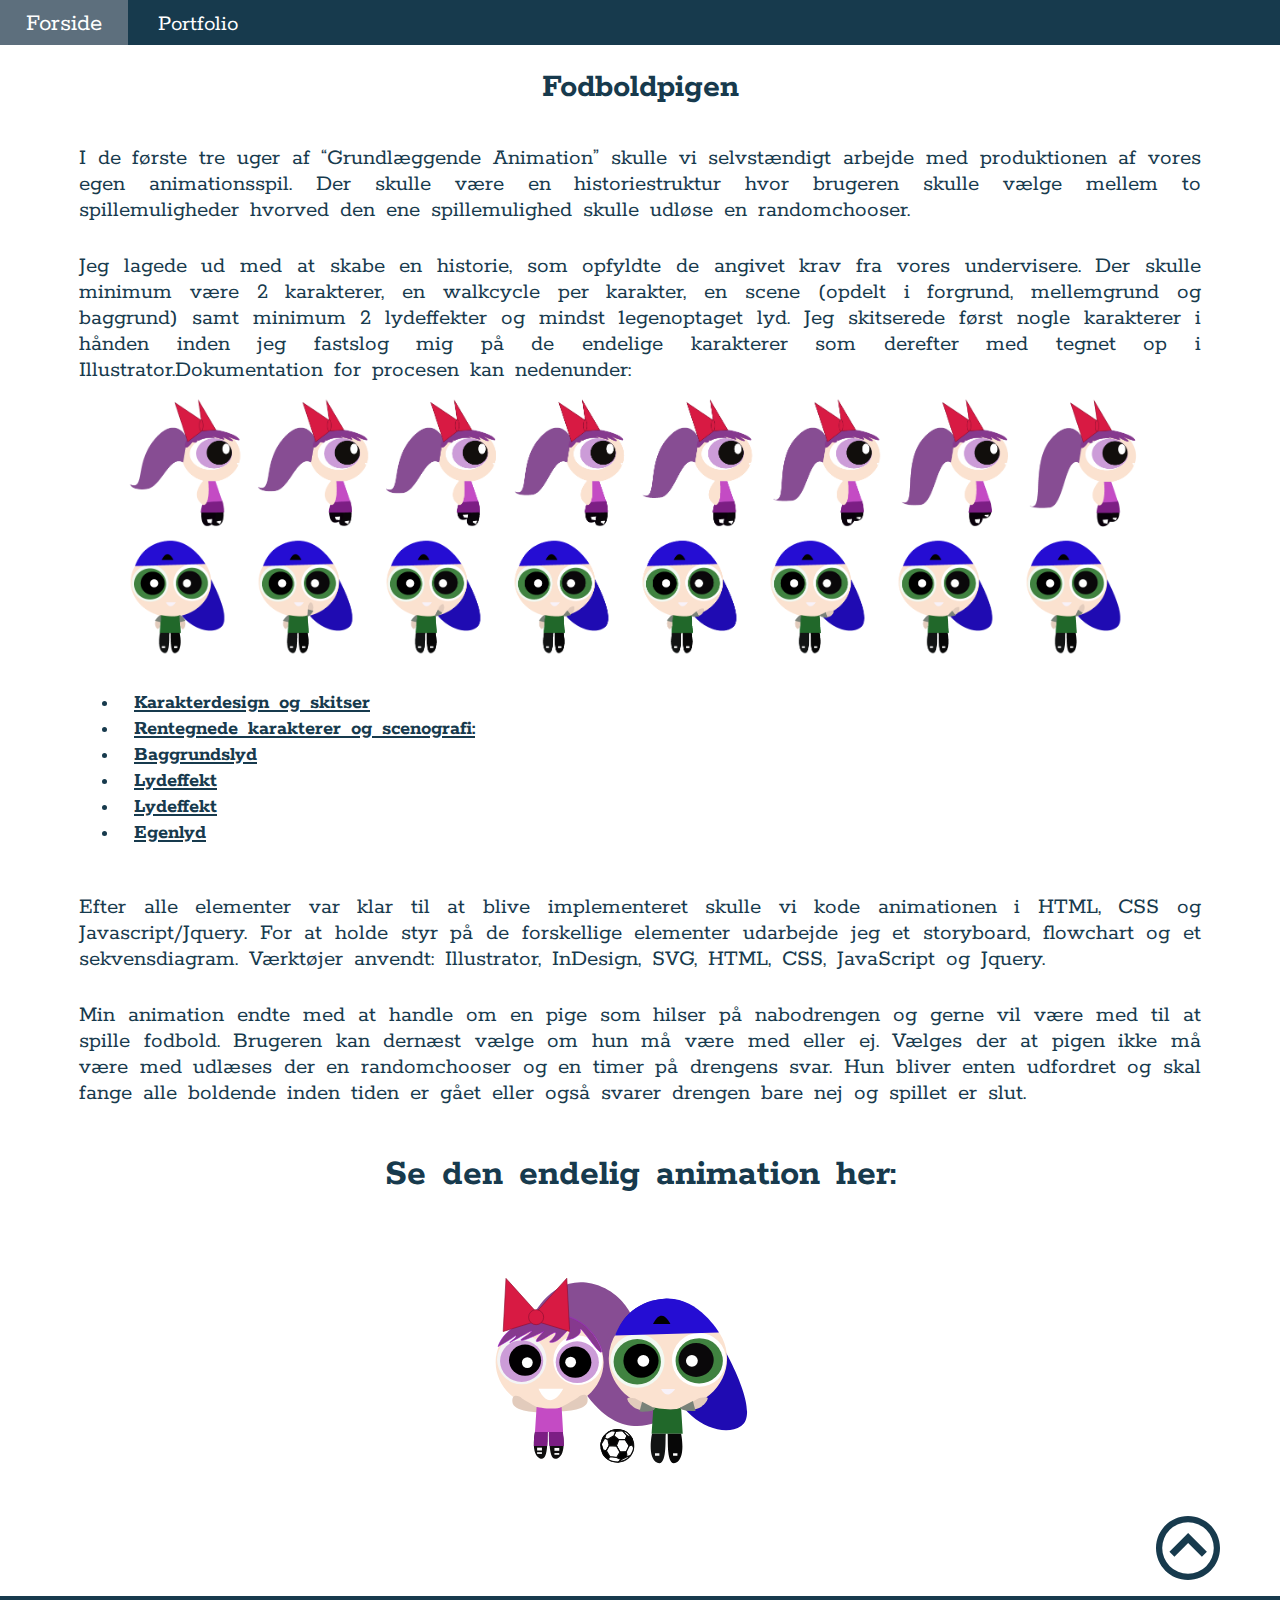
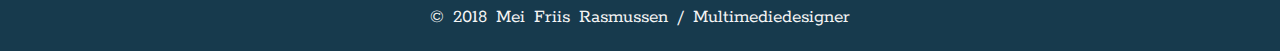
==== commit d53ac073: "java" ====
--- a/animation.html
+++ b/animation.html
@@ -16,7 +16,7 @@
     <link rel="manifest" href="/manifest.json">
     <link rel="mask-icon" href="/safari-pinned-tab.svg" color="#5bbad5">
 
-    <link href="https://fonts.googleapis.com/css?family=Rokkitt" rel="stylesheet">
+    <link href="https://fonts.googleapis.com/css?family=Rokkitt:300" rel="stylesheet">
 
     <meta name="theme-color" content="#ffffff">
 
@@ -155,6 +155,11 @@
 
     </section>
 
+    <div class="up"> <img src="img/up.svg" alt="up"> </div>
+
+    <script src="https://code.jquery.com/jquery-3.2.1.min.js "></script>
+
+    <script src="java.js"></script>
 
     <footer>
         © 2018 Mei Friis Rasmussen / Multimediedesigner
--- a/stylesheet.css
+++ b/stylesheet.css
@@ -21,6 +21,7 @@
     width: 90%;
     margin: auto;
     padding: 15px;
+
 }
 
 
@@ -83,40 +84,47 @@
 
 #splash img {
     width: 100vw;
-    height: 48vw;
-    margin: 0 auto;
-    display: block;
-}
-
-
+    height: 53vw;
+    margin: 0 auto;
+    padding: 60px;
+    display: block;
+    margin-top: -80px;
+}
 
 /******MENU FORSIDE**********/
 
 .navbar1 {
-    overflow: hidden;
-    background-color: #173a4d;
-    display: flex;
-    height: 40px;
-    position: fixed;
-    width: 100%;
-}
-
-
+    font-family: 'Wire One', sans-serif;
+    text-align: right;
+    margin: 1vw 4vw 2vw 0;
+    padding-top: 45px;
+    position: relative;
+
+
+}
 
 .navbar1 a {
-    font-size: 23px;
-    color: white;
-    text-align: center;
-    padding: 14px 15px;
     text-decoration: none;
-    margin-top: -5px;
-}
-
+    color: #173a4d;
+    font-family: 'Wire One', sans-serif;
+    font-size: 30px;
+}
 
 
 .navbar1 a:hover {
-    background-color: #5d6f7d;
-
+    color: #6c89b9;
+    cursor: pointer;
+
+}
+
+
+header .navn {
+    font-family: 'Wire One', sans-serif;
+    text-align: left;
+    position: absolute;
+    font-size: 4.6vw;
+    margin-left: 60px;
+    margin-top: 20px;
 }
 
 
@@ -213,6 +221,9 @@
     z-index: 1;
 }
 
+.dropbtn img {
+    width: 50%;
+}
 
 .dropbtn {
     background-color: #173a4d;
@@ -224,6 +235,8 @@
     font-size: 1.5em;
     text-align: left;
     font-family: 'Rokkitt', serif;
+    height: 40px;
+
 }
 
 .dropdown:hover .dropdown-content {
@@ -257,6 +270,7 @@
     display: inline-block;
     width: 100%;
     top: 0;
+    height: 55px;
     background-color: #173a4d;
 }
 
@@ -269,13 +283,17 @@
 /*-------- Media Queries ---------- */
 
 @media all and (max-width: 828px) {
+
     .navbar1 {
-        display: none;
-    }
+        margin-top: px;
+    }
+
     #splash img {
-        margin-top: 71px;
-    }
-}
+        padding-top: 40px;
+        height: 70vw;
+    }
+}
+
 
 
 @media all and (min-width: 828px) {
@@ -302,7 +320,6 @@
 /************************* CV********************'****/
 
 #cv {
-    display: none;
     width: 100%;
 }
 
@@ -351,14 +368,14 @@
 
 /****MOBIL****/
 
-@media all and (max-width: 400px) {
+@media all and (max-width: 800px) {
     .mig img {
         width: 60%;
-        margin-top: -20vw;
+        margin-top: -30vw;
     }
 
     .tidslinje img {
-        width: 150vw;
+        width: 100vw;
 
     }
 }
@@ -368,7 +385,6 @@
 /********************Portfolio***************/
 
 #portfoliomappe {
-    display: none;
     width: 100%;
 }
 
@@ -478,8 +494,7 @@
     .styletile img {
         width: 100%;
     }
-    .final img,
-        {
+    .final img {
         width: 50%;
     }
 
@@ -506,6 +521,7 @@
         width: 100%;
         height: 58.2vw;
     }
+
 
 }
 
@@ -782,3 +798,20 @@
     }
 
 }
+
+
+/****KNAP*****/
+
+.up img {
+    width: 5%;
+    margin: 10px;
+    margin-right: 60px;
+}
+
+.up {
+    text-align: right;
+}
+
+.up:hover {
+    cursor: pointer;
+}
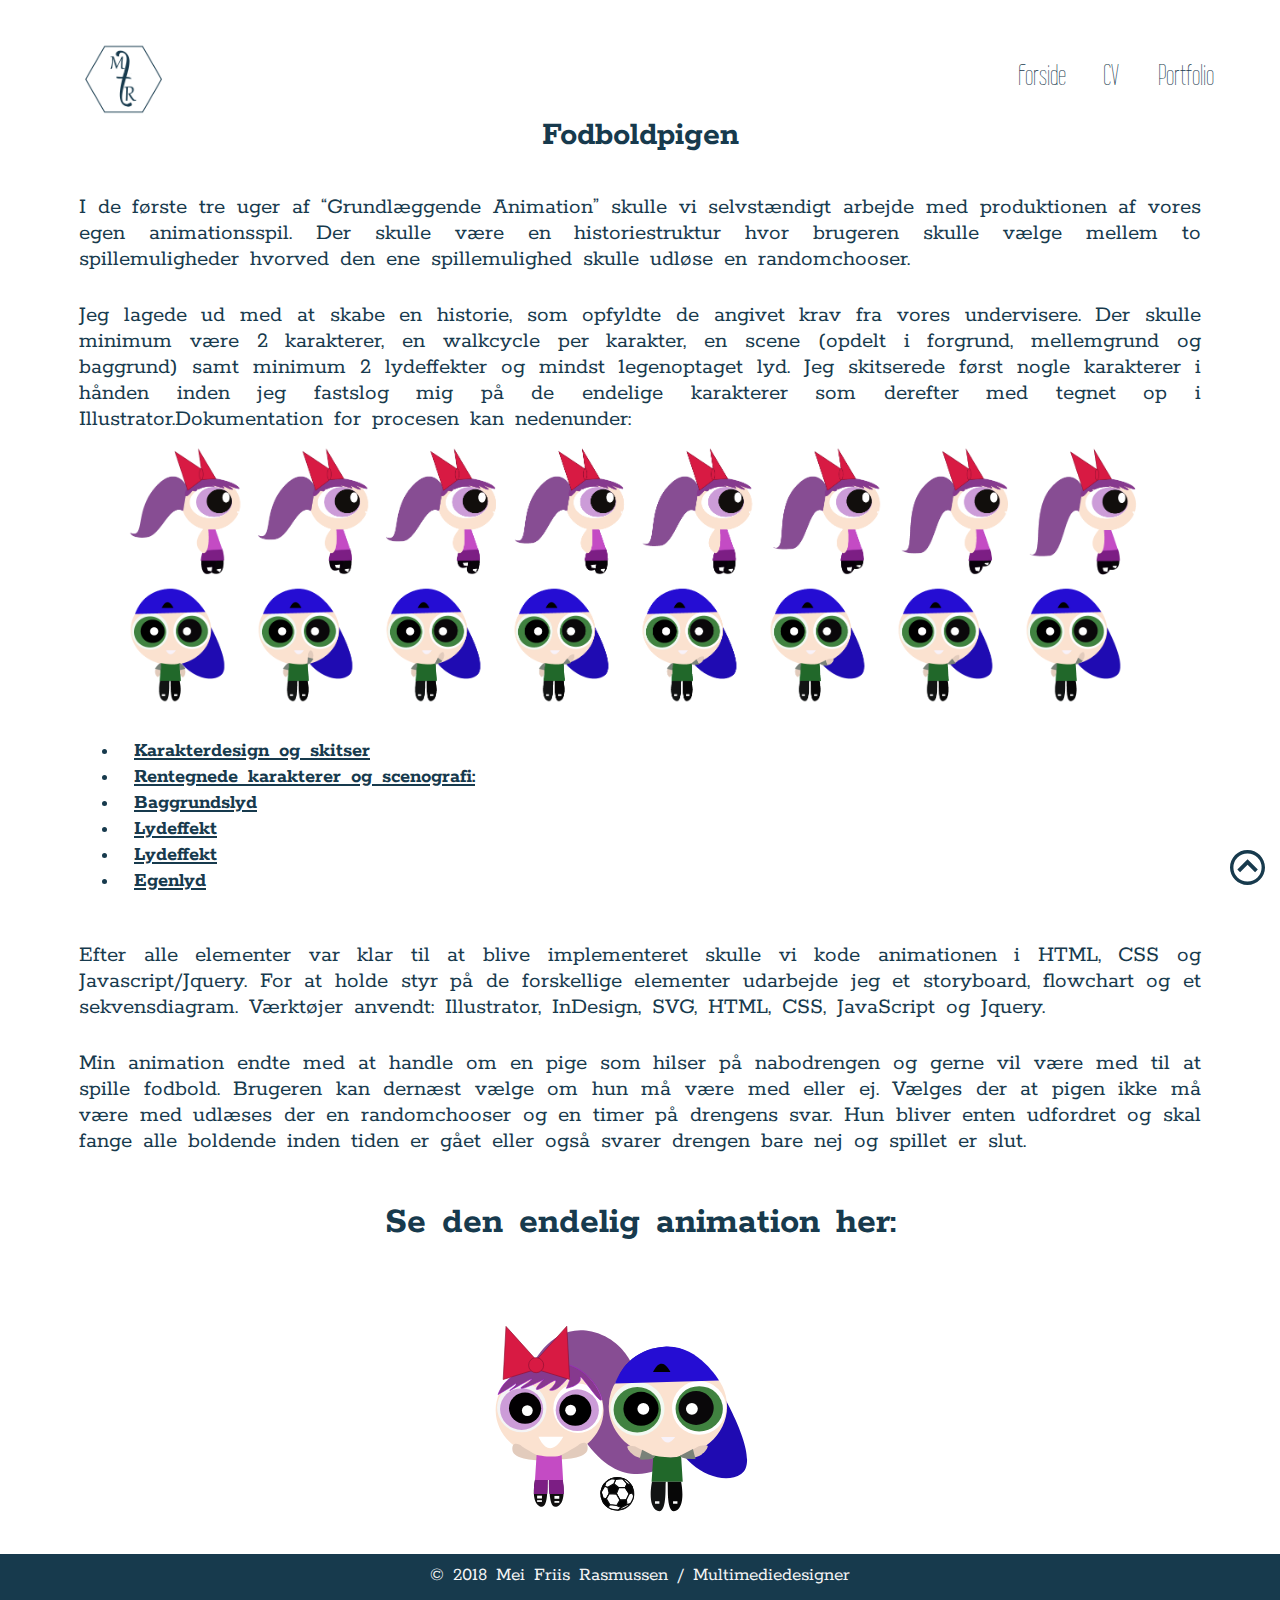
==== commit 1ad08b3b: "git" ====
--- a/animation.html
+++ b/animation.html
@@ -18,6 +18,9 @@
 
     <link href="https://fonts.googleapis.com/css?family=Rokkitt:300" rel="stylesheet">
 
+
+    <link href="https://fonts.googleapis.com/css?family=Wire+One" rel="stylesheet">
+
     <meta name="theme-color" content="#ffffff">
 
 
@@ -31,29 +34,18 @@
 
 
 
-        <div class="navbar">
 
-            <a href="index.html">Forside</a>
-            <div id="portfolio1">
-                <a href="index.html#portfoliomappe">  <button class="portbtn">Portfolio
-                </button>
-</a>
-                <div class="port_content">
-                    <a href="html.html"> Stilartsite</a>
-                    <a href="virksomhed.html">Virksomhedsvideo </a>
-                    <a href="redesign.html">Redesign</a>
-                    <a href="cph.html">CPH DOX</a>
-                    <a href="animation.html">Animation</a>
-                    <a href="sexogsamfund.html">Sex Og Samfund</a>
-                    <a href="ux.html">KEAFRIDAY</a>
-                    <a href="Republikken.html">Republikken</a>
-                    <a href="mere.html"> Ekstra</a>
+        <div class="navn"> <a href="index.html">             <img src="img/logo2.png" alt="logo">
+ </a>
 
 
-                </div>
-            </div>
         </div>
 
+        <div class="navbar">
+            <a href="index.html"> Forside</a>
+            <a href="index.html#cv"> CV </a> <a href="index.html#portfoliomappe"> Portfolio</a>
+
+        </div>
 
 
         <div class="dropdown">
--- a/stylesheet.css
+++ b/stylesheet.css
@@ -128,104 +128,22 @@
 }
 
 
-/******MENU**********/
-
-.navbar {
-    overflow: hidden;
-    background-color: #173a4d;
-    height: 45px;
-    flex-grow: 1;
-    flex-basis: 200px;
-
-}
-
-.navbar a {
-    float: left;
-    font-size: 25px;
-    color: white;
-    text-decoration: none;
-    width: 128px;
-    margin-top: -5px;
-    text-align: center;
-
-}
-
-#portfolio1 {
-    float: left;
-    overflow: hidden;
-}
-
-.portbtn {
-    margin-top: -60px;
-
-}
-
-
-#portfolio1 .portbtn {
-    font-size: 23px;
-    border: none;
-    outline: none;
-    color: white;
-    padding: 14px 15px;
-    background-color: inherit;
-    font-family: 'Rokkitt', serif;
-}
-
-.navbar a:hover,
-.portfolio1:hover .portbtn {
-    background-color: #5d6f7d;
-
-}
-
-.port_content {
+
+/***MENU 2*******/
+
+.dropdown-content1 {
     display: none;
     position: absolute;
     background-color: #173a4d;
-    z-index: 1;
-    margin-top: 40px;
-    margin-left: 0px;
-
-
-}
-
-.port_content a {
-    float: none;
-    color: whitesmoke;
-    padding: 14px 16px;
-    text-decoration: none;
-    display: block;
-    text-align: left;
-    width: 20.6vw;
-}
-
-.port_content a:hover {
-    background-color: #5d6f7d;
-    width: 100%;
-
-}
-
-#portfolio1:hover .port_content {
-    display: block;
-}
-
-
-/*-------- DROPDOWN ---------- */
-
-/*--------- DROPDOWN MENU ----------*/
-
-.dropdown-content {
-    display: none;
-    position: absolute;
-    background-color: #173a4d;
     min-width: 100px;
     z-index: 1;
 }
 
-.dropbtn img {
+.dropbtn1 img {
     width: 50%;
 }
 
-.dropbtn {
+.dropbtn1 {
     background-color: #173a4d;
     color: white;
     padding: 16px;
@@ -239,6 +157,145 @@
 
 }
 
+.dropdown1:hover .dropdown-content1 {
+    display: block;
+}
+
+.dropdown1:hover .dropbtn1 {
+    background-color: #173a4d;
+}
+
+
+.dropdown-content1 a {
+    color: #ffffff;
+    padding: 10px;
+    width: 200px;
+    display: block;
+    text-decoration: none;
+    text-align: left;
+
+}
+
+
+.dropdown-content1 a:hover {
+    background-color: #ffffff;
+    color: #5d6f7d;
+}
+
+
+.dropdown1 {
+    position: fixed;
+    display: inline-block;
+    width: 100%;
+    top: 0;
+    height: 55px;
+    background-color: #173a4d;
+}
+
+.dropdown1 ul {
+    background-color: #173a4d;
+    list-style-type: none;
+    text-align: left;
+}
+
+/*-------- Media Queries ---------- */
+
+@media all and (max-width: 1255px) {
+    #splash img {
+        margin-top: 80px;
+        height: 70vw;
+    }
+
+    .navbar1 {
+        display: none;
+    }
+
+    header .navn {
+        margin-top: -20px;
+        font-size: 60px;
+    }
+}
+
+
+@media all and (min-width: 1255px) {
+    .dropdown1 {
+        display: none;
+    }
+}
+
+
+@media all and (max-width: 1255px) {
+    #splash img {
+        width: 100%;
+        padding: 15px;
+    }
+}
+
+
+
+/******MENU**********/
+
+.navbar {
+    font-family: 'Wire One', sans-serif;
+    text-align: right;
+    margin: 1vw 4vw 2vw 0;
+    padding-top: 45px;
+    position: relative;
+
+
+}
+
+.navbar a {
+    text-decoration: none;
+    color: #173a4d;
+    font-family: 'Wire One', sans-serif;
+    font-size: 30px;
+}
+
+
+.navbar a:hover {
+    color: #6c89b9;
+    cursor: pointer;
+
+}
+
+.navn a img {
+    width: 20%;
+    margin-left: 10px;
+    margin-top: 10px;
+}
+
+
+/*-------- DROPDOWN ---------- */
+
+/*--------- DROPDOWN MENU ----------*/
+
+.dropdown-content {
+    display: none;
+    position: absolute;
+    background-color: #173a4d;
+    min-width: 100px;
+    z-index: 1;
+}
+
+.dropbtn img {
+    width: 50%;
+}
+
+.dropbtn {
+    background-color: #173a4d;
+    color: white;
+    padding: 16px;
+    width: 113px;
+    border: none;
+    cursor: pointer;
+    font-size: 1.5em;
+    text-align: left;
+    font-family: 'Rokkitt', serif;
+    height: 40px;
+
+}
+
 .dropdown:hover .dropdown-content {
     display: block;
 }
@@ -282,10 +339,11 @@
 
 /*-------- Media Queries ---------- */
 
-@media all and (max-width: 828px) {
-
-    .navbar1 {
-        margin-top: px;
+@media all and (max-width: 1255px) {
+
+    .navbar,
+    .navn img {
+        display: none;
     }
 
     #splash img {
@@ -296,7 +354,7 @@
 
 
 
-@media all and (min-width: 828px) {
+@media all and (min-width: 1255px) {
     .dropdown {
         display: none;
     }
@@ -366,18 +424,20 @@
 
 
 
-/****MOBIL****/
-
-@media all and (max-width: 800px) {
+@media all and (max-width: 1255px) {
     .mig img {
         width: 60%;
-        margin-top: -30vw;
+        margin-top: -100px;
     }
 
     .tidslinje img {
         width: 100vw;
 
     }
+    #cv h1 {
+        margin-top: 70px;
+    }
+
 }
 
 
@@ -416,6 +476,15 @@
 }
 
 
+@media all and (max-width: 1255px) {
+
+    #portfoliomappe h1 {
+        margin-top: 180px;
+    }
+
+}
+
+
 
 /********WEBDESIGN********/
 
@@ -488,7 +557,7 @@
 
 
 
-@media all and (max-width: 887px) {
+@media all and (max-width: 1255px) {
     .mood img,
     .mood2 img,
     .styletile img {
@@ -497,6 +566,9 @@
     .final img {
         width: 50%;
     }
+    #street h1 {
+        margin-top: 70px;
+    }
 
 }
 
@@ -516,16 +588,28 @@
 
 }
 
-@media all and (max-width: 624px) {
+.veneklinikken iframe {
+    border: 0;
+}
+
+
+@media all and (max-width: 1255px) {
+
+    #pilotprojekt {
+        margin-top: 70px;
+    }
+
+
+}
+
+
+@media all and (max-width: 855px) {
+
     .veneklinikken iframe {
         width: 100%;
         height: 58.2vw;
     }
-
-
-}
-
-
+}
 
 /********** REDESIGN*********/
 
@@ -582,23 +666,31 @@
 
 }
 
-@media all and (max-width: 624px) {
+.cphdox iframe {
+    border: 0;
+
+}
+
+@media all and (max-width: 855px) {
     .cphdox iframe {
         width: 100%;
         height: 58.2vw;
-    }
-
-}
-
-@media all and (max-width: 887px) {
+        border: 0;
+    }
+
+}
+
+@media all and (max-width: 1255px) {
     .cphlogo img {
         margin-bottom: 40px;
 
-        margin-top: 40px;
+        margin-top: 70px;
         width: 100%;
     }
 
 }
+
+
 
 
 /***********ANIMATON******************/
@@ -646,10 +738,13 @@
 
 
 
-@media all and (max-width: 887px) {
+@media all and (max-width: 1255px) {
     .finalanimation img {
         width: 50%;
     }
+    #animation h1 {
+        margin-top: 70px;
+    }
 
 }
 
@@ -685,13 +780,13 @@
 
 
 
-@media all and (max-width: 887px) {
+@media all and (max-width: 1255px) {
     .ssfinal img {
         width: 50%;
     }
     .privatsnak img {
         width: 50%;
-        margin-top: 40px;
+        margin-top: 70px;
     }
 }
 
@@ -724,13 +819,16 @@
 
 
 
-@media all and (max-width: 887px) {
+@media all and (max-width: 1255px) {
     .finalkea img {
         width: 30vw;
 
     }
     .finalkea {
         width: 100%;
+    }
+    #keafriday h1 {
+        margin-top: 70px;
     }
 
 }
@@ -772,11 +870,14 @@
 }
 
 
-@media all and (max-width: 887px) {
+@media all and (max-width: 1255px) {
     .finallapp img {
         width: 30vw;
 
     }
+    #republikken h1 {
+        margin-top: 70px;
+    }
 
 }
 
@@ -791,25 +892,43 @@
 
 }
 
-@media all and (max-width: 624px) {
+.htbalm iframe {
+    border: 0;
+}
+
+@media all and (max-width: 1255px) {
+
+    #ekstra {
+        margin-top: 70px;
+    }
+
+}
+
+
+@media all and (max-width: 855px) {
+
     .htbalm iframe {
         width: 100%;
         height: 58.2vw;
     }
-
-}
-
+}
 
 /****KNAP*****/
 
 .up img {
-    width: 5%;
+    width: 70%;
     margin: 10px;
     margin-right: 60px;
 }
 
 .up {
-    text-align: right;
+
+    position: fixed;
+    right: 10px;
+    bottom: 10px;
+    height: 50px;
+    width: 50px;
+
 }
 
 .up:hover {
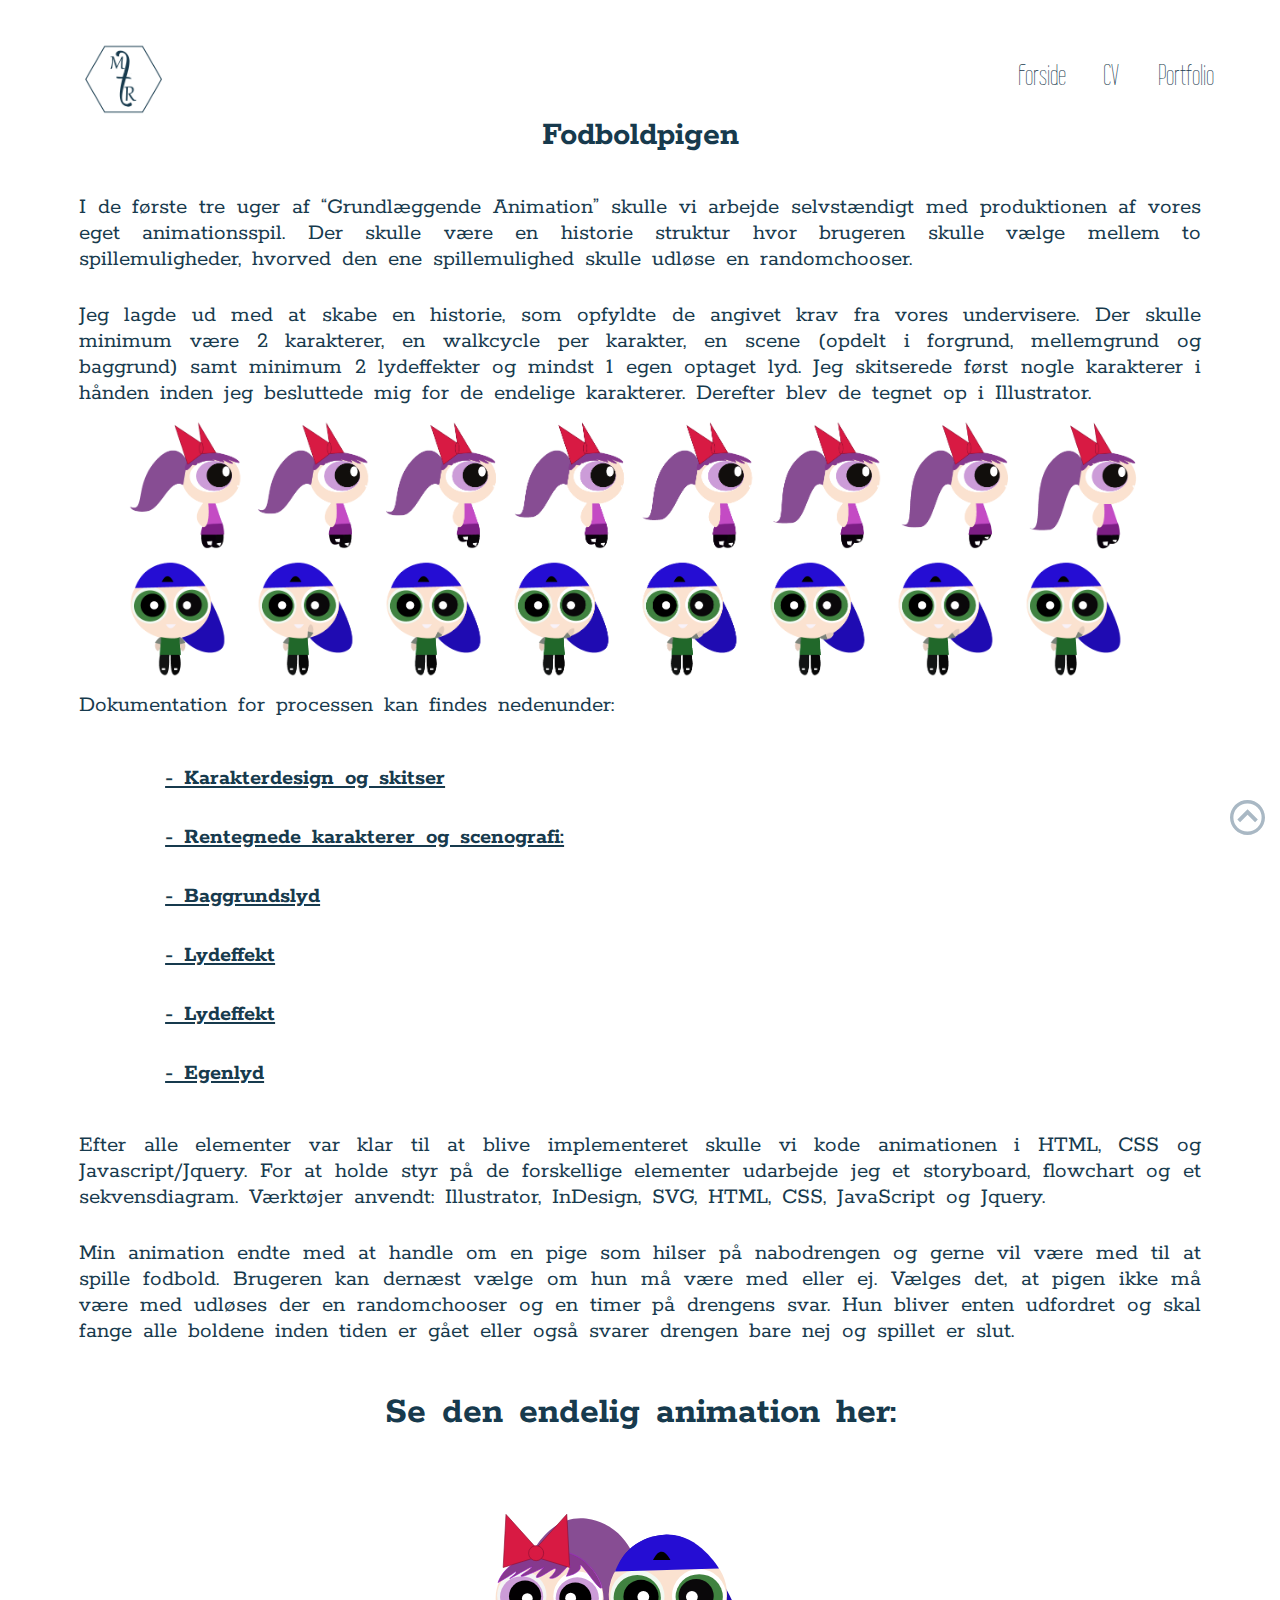
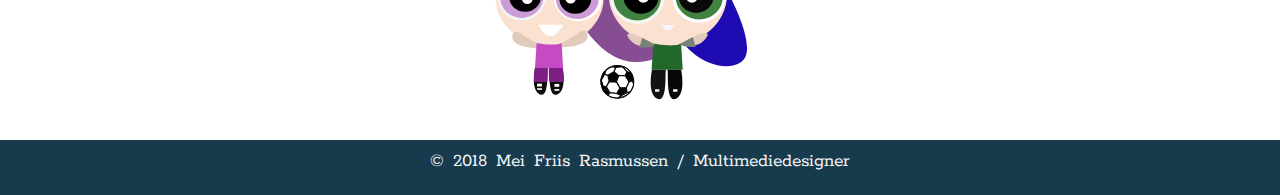
==== commit 5d4a93a8: "git" ====
--- a/animation.html
+++ b/animation.html
@@ -56,16 +56,16 @@
                 <a href="index.html#cv">CV</a>
                 <a href="index.html#portfoliomappe"> Portfolio</a>
 
-                <a href="html.html"> Stilartsite</a>
+                <a href="webdesign.html"> Stilartsite</a>
                 <a href="virksomhed.html"> Virksomhedsvideo</a>
 
                 <a href="cph.html"> CPH DOX: EVERYDAY</a>
                 <a href="animation.html"> Animation</a>
                 <a href="sexogsamfund.html"> Sex og Samfund</a>
                 <a href="ux.html"> KEA FRIDAY</a>
-                <a href="Republikken.html"> Republikken</a>
+                <a href="republikken.html"> Republikken</a>
 
-                <a href="mere.html"> Ekstra</a>
+                <a href="ekstra.html"> Ekstra</a>
 
 
             </div>
@@ -78,11 +78,11 @@
 
         <h1> Fodboldpigen </h1>
         <div class="animationtekst">
-            <p> I de første tre uger af “Grundlæggende Animation” skulle vi selvstændigt arbejde med produktionen af vores egen animationsspil. Der skulle være en historiestruktur hvor brugeren skulle vælge mellem to spillemuligheder hvorved den ene spillemulighed skulle udløse en randomchooser.
+            <p> I de første tre uger af “Grundlæggende Animation” skulle vi arbejde selvstændigt med produktionen af vores eget animationsspil. Der skulle være en historie struktur hvor brugeren skulle vælge mellem to spillemuligheder, hvorved den ene spillemulighed skulle udløse en randomchooser.
+
             </p>
 
-            <p> Jeg lagede ud med at skabe en historie, som opfyldte de angivet krav fra vores undervisere. Der skulle minimum være 2 karakterer, en walkcycle per karakter, en scene (opdelt i forgrund, mellemgrund og baggrund) samt minimum 2 lydeffekter og mindst 1egenoptaget lyd. Jeg skitserede først nogle karakterer i hånden inden jeg fastslog mig på de endelige karakterer som derefter med tegnet op i Illustrator.Dokumentation for procesen kan nedenunder:
-
+            <p> Jeg lagde ud med at skabe en historie, som opfyldte de angivet krav fra vores undervisere. Der skulle minimum være 2 karakterer, en walkcycle per karakter, en scene (opdelt i forgrund, mellemgrund og baggrund) samt minimum 2 lydeffekter og mindst 1 egen optaget lyd. Jeg skitserede først nogle karakterer i hånden inden jeg besluttede mig for de endelige karakterer. Derefter blev de tegnet op i Illustrator.
 
             </p>
 
@@ -94,29 +94,29 @@
 
             </div>
 
-
+            <p> Dokumentation for processen kan findes nedenunder:
+            </p>
             <div class="liste">
-                <ul>
-                    <li> <a href="animation/karakterdesign.pdf" target="_blank"><b> Karakterdesign og skitser</b>
-                    </a> </li>
+                <p> <a href="animation/karakterdesign.pdf" target="_blank"><b> - Karakterdesign og skitser</b> </a>
+                </p>
 
 
-                    <li> <a href="animation/scene.pdf" target="_blank"><b> Rentegnede karakterer og scenografi:</b>
-                    </a> </li>
+                <p> <a href="animation/scene.pdf" target="_blank"><b>- Rentegnede karakterer og scenografi:</b>
+                    </a> </p>
 
-                    <li> <a href="animation/baggrundslyd-.mp3" target="_blank"><b>Baggrundslyd</b></a></li>
+                <p> <a href="animation/baggrundslyd-.mp3" target="_blank"><b>- Baggrundslyd</b></a></p>
 
-                    <li>
-                        <a href="animation/cry.mp3" target="_blank">  <b>Lydeffekt</b></a> </li>
+                <p>
+                    <a href="animation/cry.mp3" target="_blank">  <b>- Lydeffekt</b></a> </p>
 
-                    <li>
-                        <a href="animation/yay.mp3" target="_blank">  <b>Lydeffekt</b></a>
-                    </li>
-                    <li>
-                        <a href="animation/heji.wav" target="_blank">  <b>Egenlyd</b></a>
+                <p>
+                    <a href="animation/yay.mp3" target="_blank">  <b>- Lydeffekt</b></a>
+                </p>
+                <p>
+                    <a href="animation/heji.wav" target="_blank">  <b>- Egenlyd</b></a>
 
-                    </li>
-                </ul>
+                </p>
+
 
 
             </div>
@@ -125,7 +125,9 @@
             <p> Efter alle elementer var klar til at blive implementeret skulle vi kode animationen i HTML, CSS og Javascript/Jquery. For at holde styr på de forskellige elementer udarbejde jeg et storyboard, flowchart og et sekvensdiagram. Værktøjer anvendt: Illustrator, InDesign, SVG, HTML, CSS, JavaScript og Jquery.
             </p>
 
-            <p> Min animation endte med at handle om en pige som hilser på nabodrengen og gerne vil være med til at spille fodbold. Brugeren kan dernæst vælge om hun må være med eller ej. Vælges der at pigen ikke må være med udlæses der en randomchooser og en timer på drengens svar. Hun bliver enten udfordret og skal fange alle boldende inden tiden er gået eller også svarer drengen bare nej og spillet er slut.
+            <p>
+                Min animation endte med at handle om en pige som hilser på nabodrengen og gerne vil være med til at spille fodbold. Brugeren kan dernæst vælge om hun må være med eller ej. Vælges det, at pigen ikke må være med udløses der en randomchooser og en timer på drengens svar. Hun bliver enten udfordret og skal fange alle boldene inden tiden er gået eller også svarer drengen bare nej og spillet er slut.
+
             </p>
         </div>
 
--- a/stylesheet.css
+++ b/stylesheet.css
@@ -16,7 +16,6 @@
 p {
     text-align: justify;
     font-family: 'Rokkitt', serif;
-    word-spacing: 4px;
     font-size: 1.2em;
     width: 90%;
     margin: auto;
@@ -74,11 +73,11 @@
     text-align: inherit;
     color: #173a4d;
     font-family: 'Rokkitt', serif;
-    font-size: 1.2em;
+    font-size: 1.1em;
     word-spacing: 4px;
     width: 90%;
-    margin: auto;
-    padding: 15px;
+    padding: 15px;
+
 }
 
 
@@ -112,7 +111,7 @@
 
 
 .navbar1 a:hover {
-    color: #6c89b9;
+    color: #a9b8c4;
     cursor: pointer;
 
 }
@@ -178,8 +177,7 @@
 
 
 .dropdown-content1 a:hover {
-    background-color: #ffffff;
-    color: #5d6f7d;
+    background-color: #a9b8c4;
 }
 
 
@@ -198,6 +196,7 @@
     text-align: left;
 }
 
+
 /*-------- Media Queries ---------- */
 
 @media all and (max-width: 1255px) {
@@ -230,6 +229,7 @@
         padding: 15px;
     }
 }
+
 
 
 
@@ -317,8 +317,7 @@
 
 
 .dropdown-content a:hover {
-    background-color: #ffffff;
-    color: #5d6f7d;
+    background-color: #a9b8c4;
 }
 
 
@@ -351,6 +350,57 @@
         height: 70vw;
     }
 }
+
+
+@media all and (max-width: 626px) {
+
+
+    #splash img {
+        padding-top: 40px;
+        height: 45vw;
+    }
+}
+
+@media all and (max-width: 355px) {
+
+
+    #splash img {
+        padding-top: 40px;
+        height: 125vw;
+    }
+}
+
+
+
+@media all and (max-width: 1024px) {
+
+    #splash img {
+        padding-top: 40px;
+        height: 67vw;
+    }
+}
+
+
+@media all and (max-width: 768px) {
+
+    #splash img {
+        padding-top: 40px;
+        height: 122vw;
+    }
+}
+
+
+@media all and (min-width: 5120px) {
+
+    #splash img {
+        padding-top: 200px;
+    }
+    .navbar1 a {
+        font-size: 6em;
+
+    }
+}
+
 
 
 
@@ -425,6 +475,7 @@
 
 
 @media all and (max-width: 1255px) {
+
     .mig img {
         width: 60%;
         margin-top: -100px;
@@ -451,6 +502,7 @@
 .portbg {
     background-color: #ffffff;
 }
+
 
 
 .portflex {
@@ -471,18 +523,14 @@
 
 }
 
+.portbg h1 {
+    font-size: 30px;
+}
+
 .portflex img:hover {
     transform: scale(1.1);
 }
 
-
-@media all and (max-width: 1255px) {
-
-    #portfoliomappe h1 {
-        margin-top: 180px;
-    }
-
-}
 
 
 
@@ -612,11 +660,6 @@
 }
 
 /********** REDESIGN*********/
-
-.flex_redesign {
-    display: flex;
-    flex-wrap: ;
-}
 
 .redesign {
     width: 100%;
@@ -843,6 +886,7 @@
 }
 
 
+
 .flexrep {
     display: flex;
     flex-wrap: wrap;
@@ -901,7 +945,9 @@
     #ekstra {
         margin-top: 70px;
     }
-
+    .up {
+        display: none;
+    }
 }
 
 
@@ -911,6 +957,7 @@
         width: 100%;
         height: 58.2vw;
     }
+
 }
 
 /****KNAP*****/
@@ -925,8 +972,8 @@
 
     position: fixed;
     right: 10px;
-    bottom: 10px;
-    height: 50px;
+    bottom: 20px;
+    height: 90px;
     width: 50px;
 
 }
